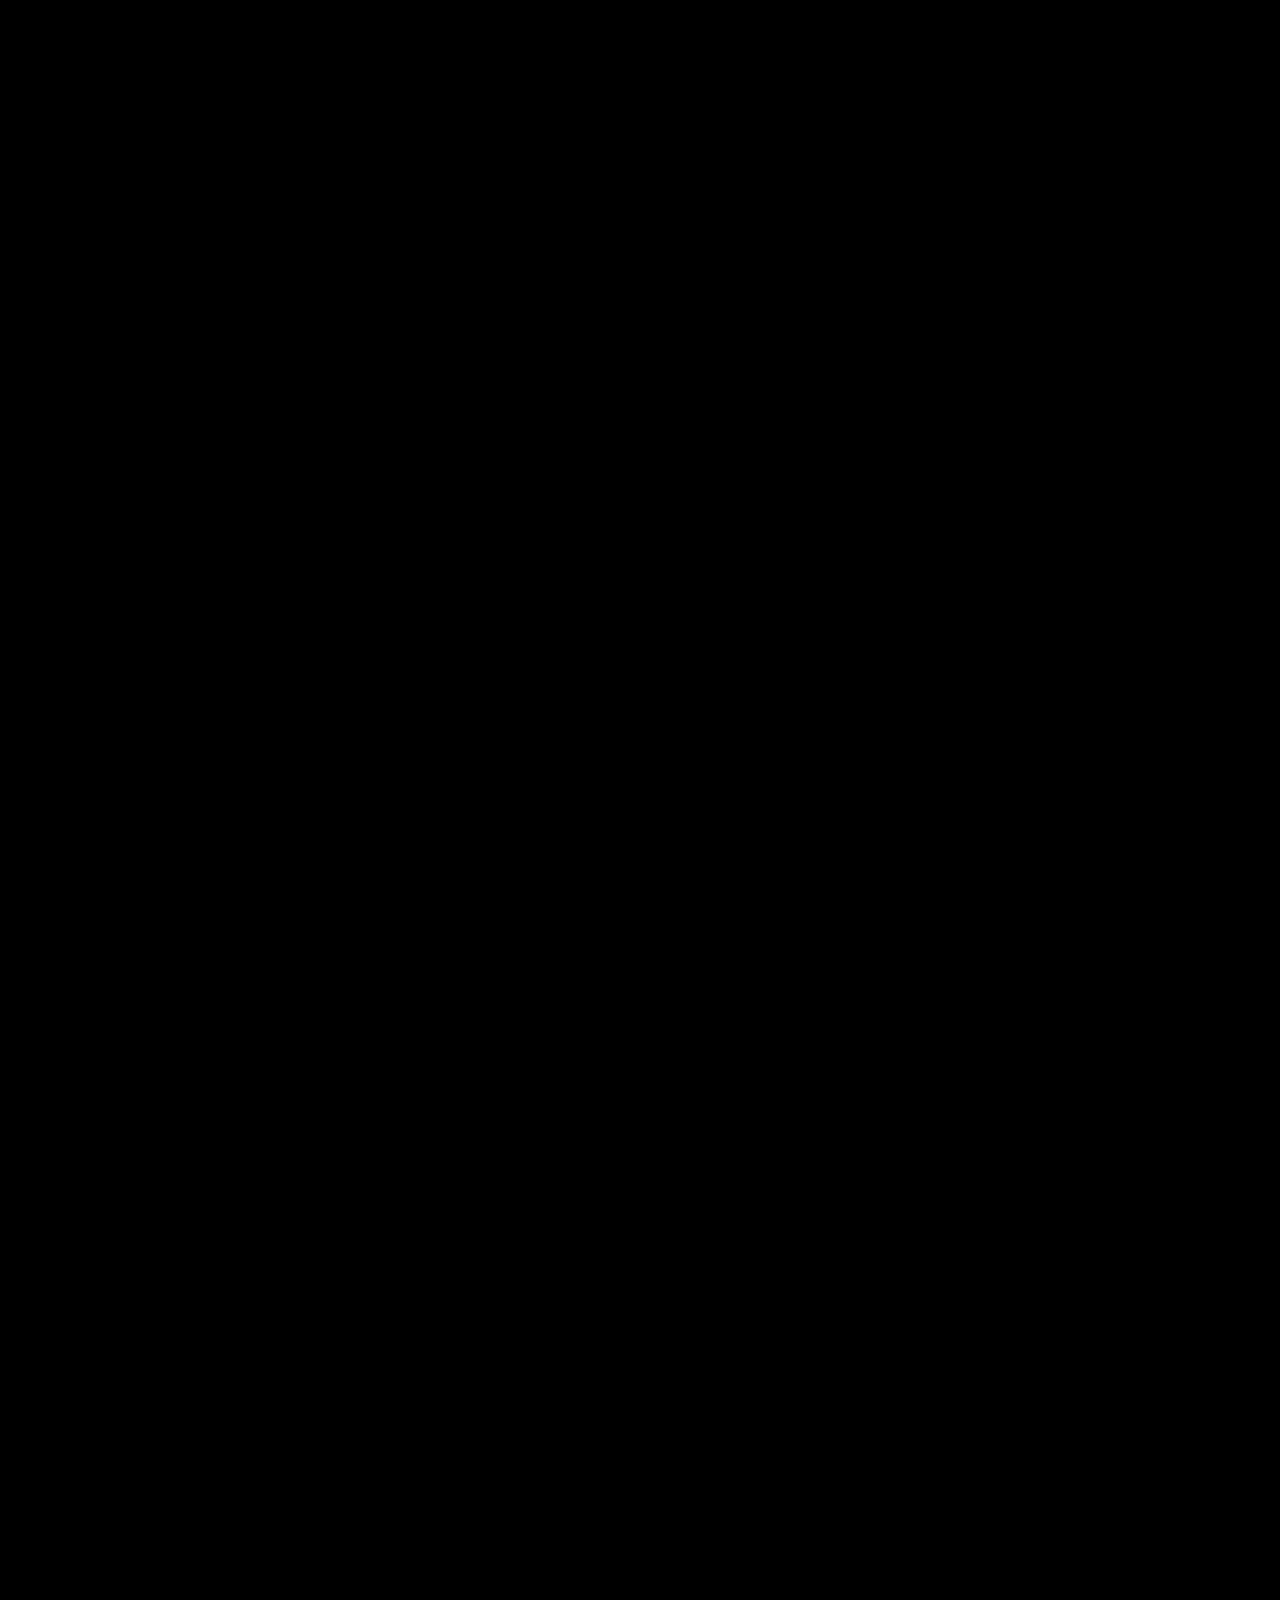
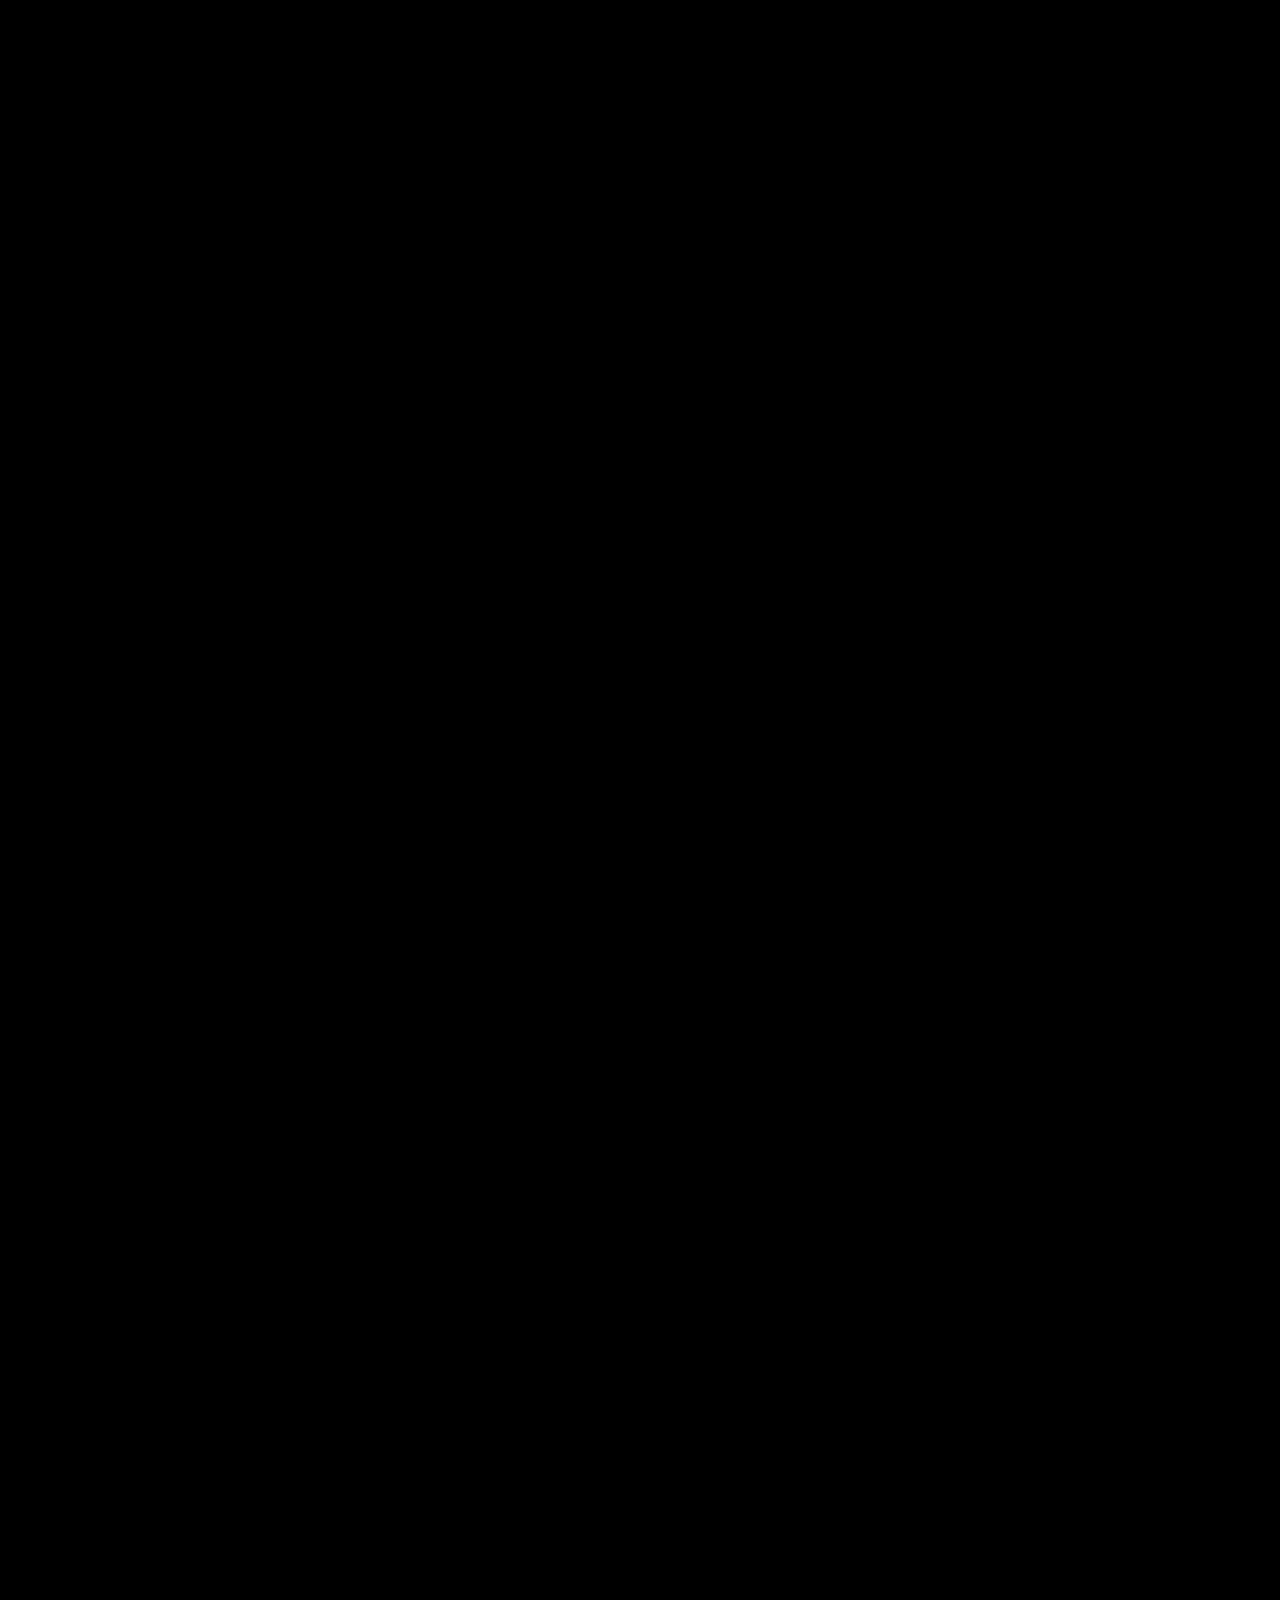
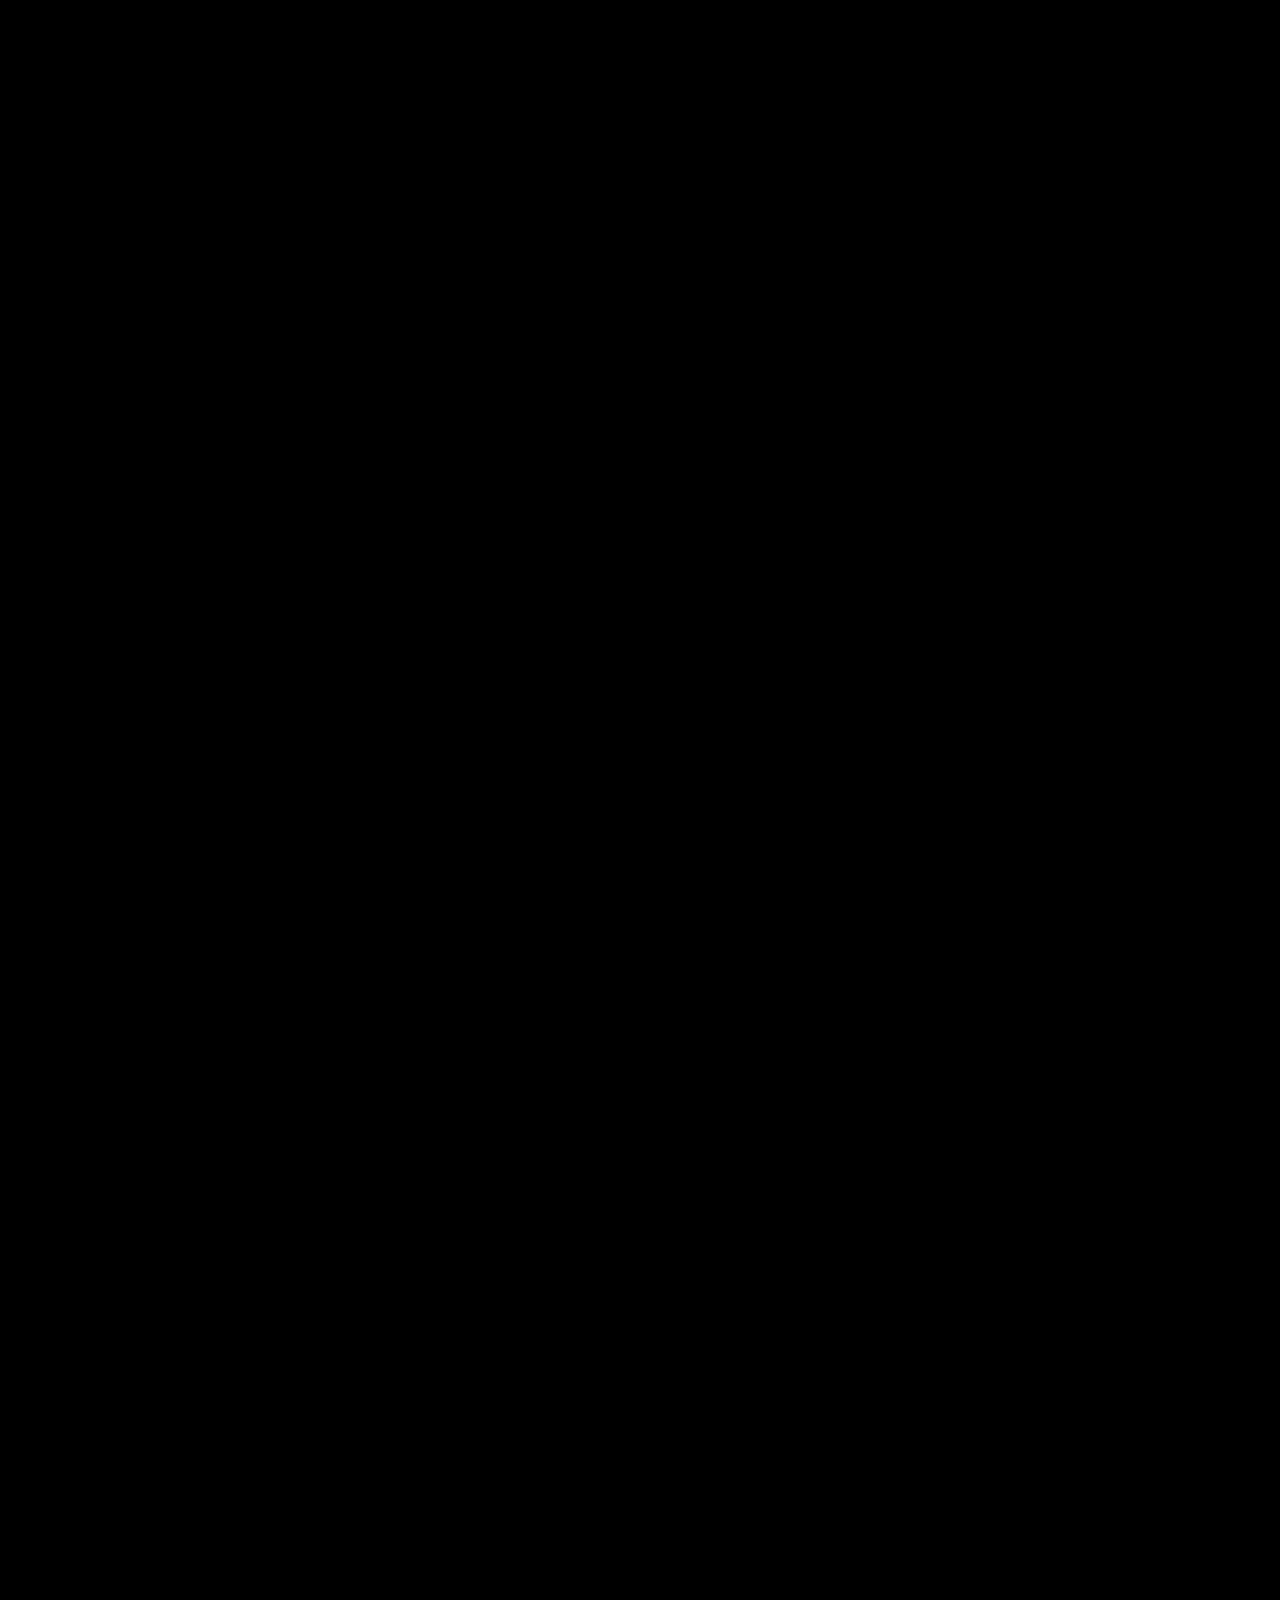
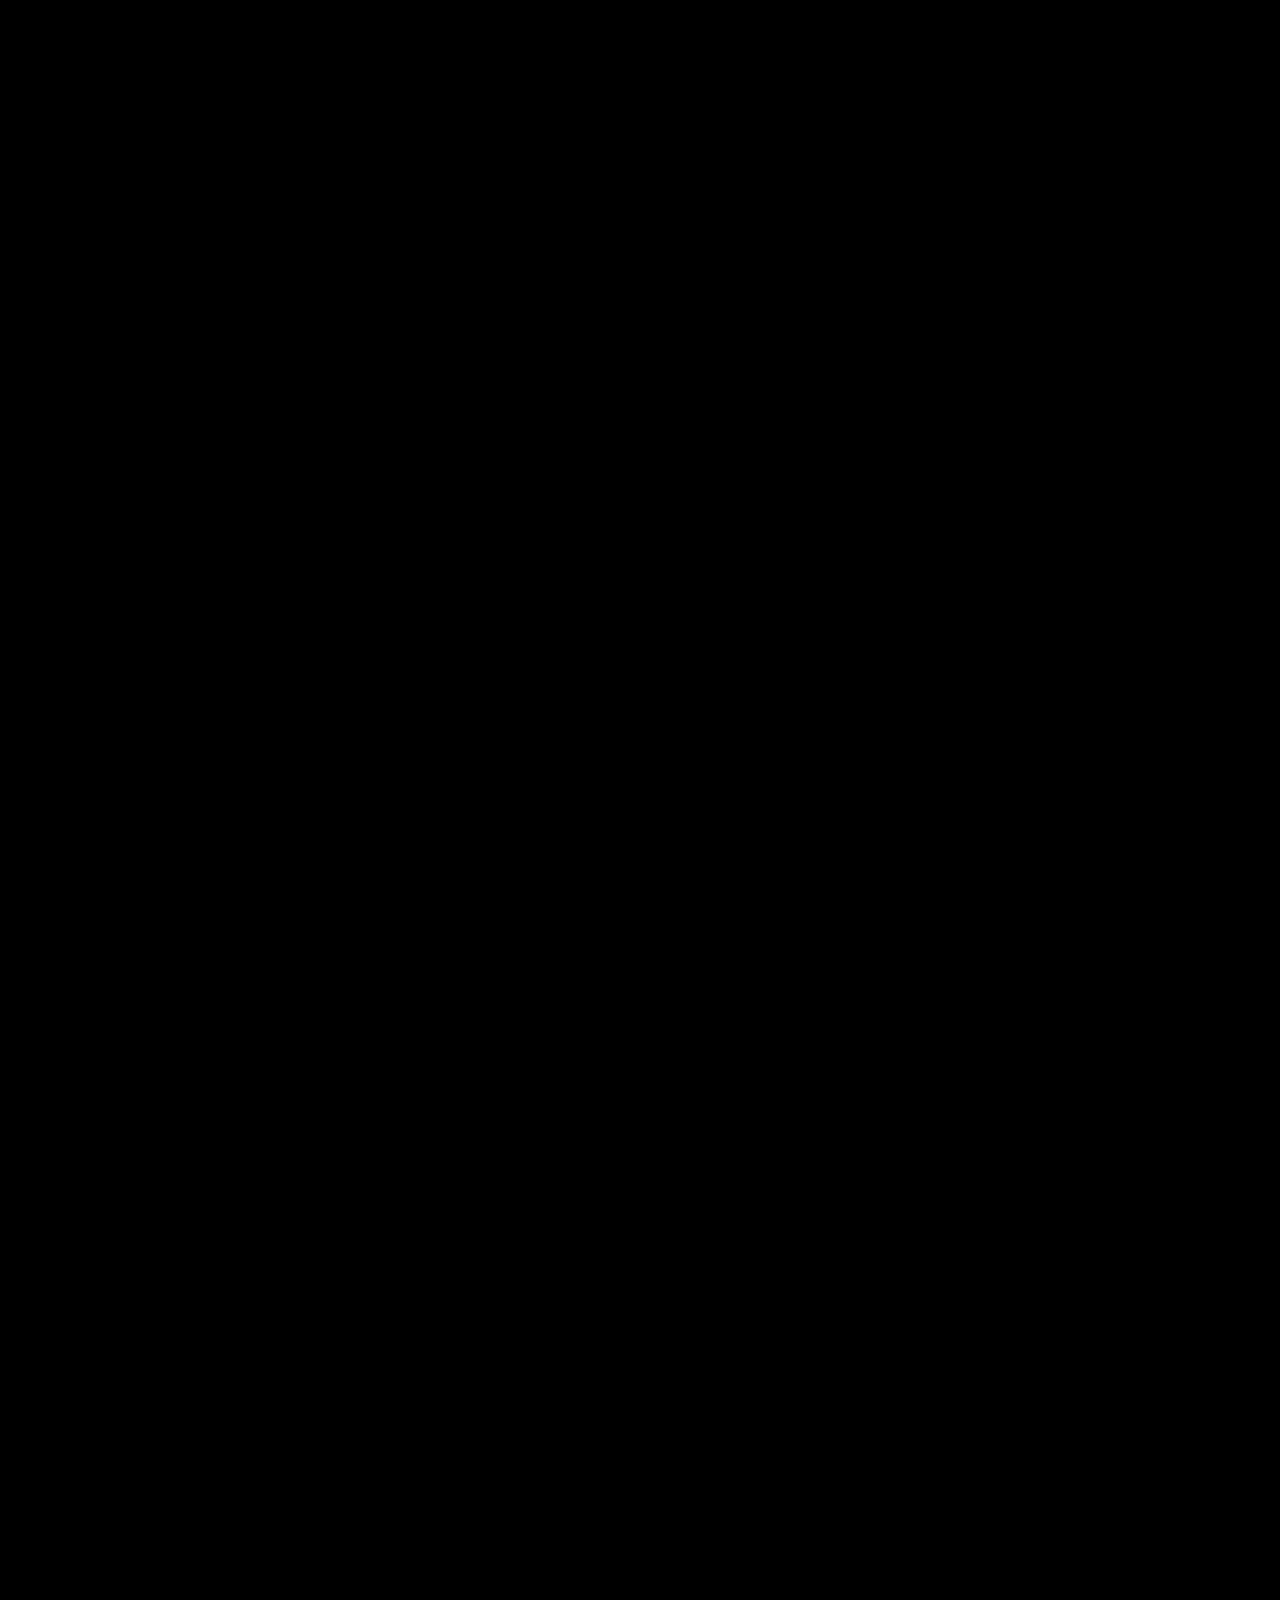
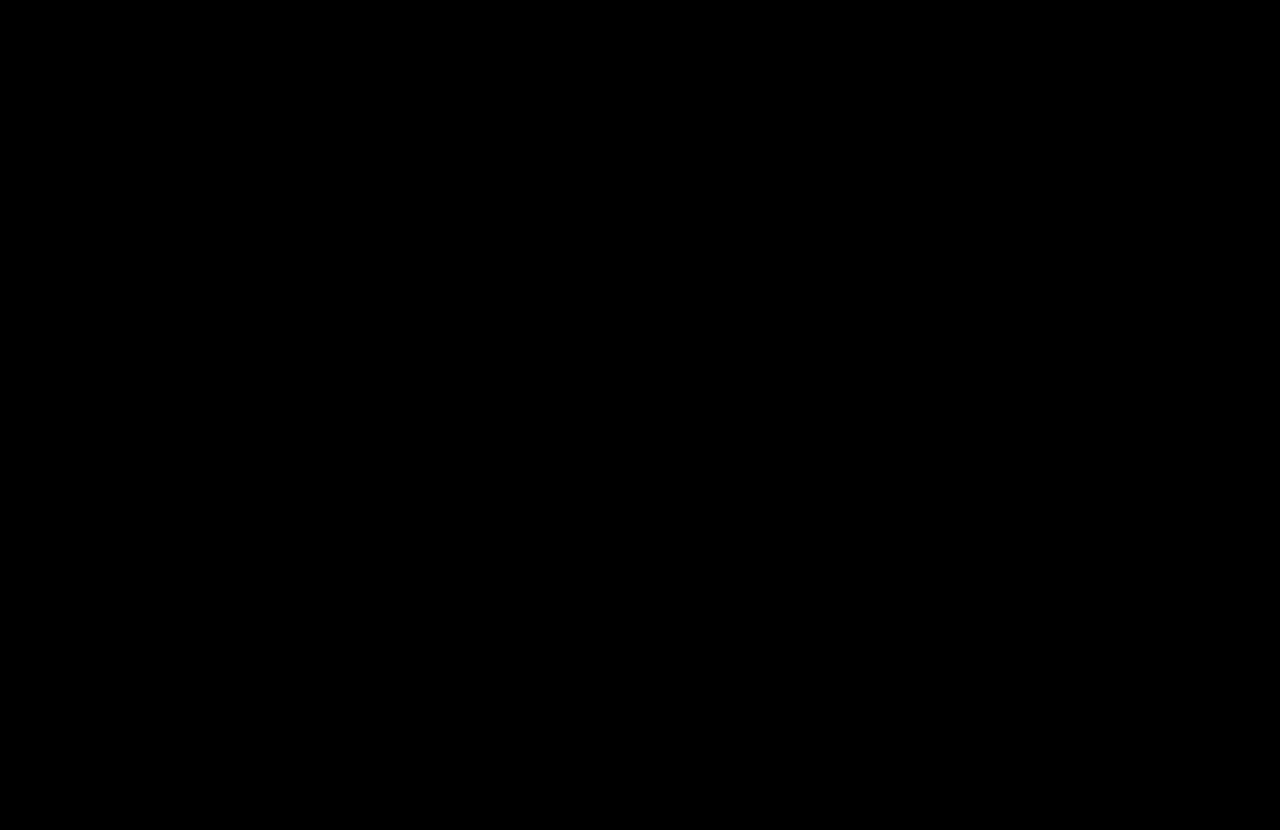
==== index-Arabic.html @ 540d3f27 "1.." ====
<!DOCTYPE html>
<html lang="ar" dir="rtl">
<head>
    <meta charset="UTF-8">
    <meta name="viewport" content="width=device-width, initial-scale=1.0">
    <meta name="description" content=" ">
    <meta name="keywords" content="  ">
    <title> Portfolio Ola..</title>
    <link rel="icon" href="./imgFolder/logo2.jpg">
    <link rel="stylesheet" href="https://cdnjs.cloudflare.com/ajax/libs/font-awesome/6.5.1/css/all.min.css" integrity="sha512-DTOQO9RWCH3ppGqcWaEA1BIZOC6xxalwEsw9c2QQeAIftl+Vegovlnee1c9QX4TctnWMn13TZye+giMm8e2LwA==" crossorigin="anonymous" referrerpolicy="no-referrer" />
    <link rel="stylesheet" href="style-Arabic.css">
</head>
<body data-mode="light">
    <!-- header section start  -->
    <header id="header">
        <div class="container">
        <nav id="fixed-nav">
            <div class="container">
                <div class="nav-bar">
                    <a href="#" class="logo"> <img src="./imgFolder/logo2.jpg" alt="logo image"> </a>
                    <ul id="sidemenu">
                        <li><a href="#">الرئسية</a></li>
                        <li><a href="#about">عني</a></li>
                        <li><a href="#services">الخدمات</a></li>
                        <li><a href="#portfolio">شغلي</a></li>
                        <li><a href="#pricing">السعر</a></li>
                        <li><a href="#review">الاراء</a></li>
                        <li><a href="#contact">تواصل</a></li>
                        <i class="fas fa-times" id="close-menu"></i>
                    </ul>
                    <div class="links">
                        <button id="toggle-mode">    <i class="fa-solid fa-sun"></i>   </button>
                        <a href="./index.html" class="en" id="toggle-mode">En</a>
                        <i class="fas fa-bars" id="menu-icon"></i>
                        </div>
                </div>
            </div>
        </nav>
            <div class="home-text" id="home">
                    <h3>مرحبا بكم أنا <span class="primary-span">علا</span><br></h3>
                    <div class="movt"> <span> وأنا </span><h3 data-text=" تايبست "> تايبست </h3></div>
                    <a href="#about" class="btn">اعلم المزيد</a>
            </div>
    </div>
    <a href="#">  <i class="fa-solid fa-arrow-up back-arrow"></i> </a>
    </header>
                <!-- Header section end  -->
                <!-- about section start  -->
            <main>
                <section id="about">
                    <div class="container">
                        <div class="sub-title">
                            <p >عني  </p> 
                        </div>
                        <div class="row">
                            <div class="about-text">
                                <p> اسمي علا، عمري 20 سنة، أستطيع الكتابة والتنسيق ببرنامج Word، وكذلك عمل العروض التقديمية ببرنامج PowerPoint، 
                                    وايضا يمكنني تفريغ الملفات الصوتيه والفيديوهات الي ملف نصي بدون أخطاء. وكذلك يمكنني ترجمة الوثائق من اللغة العربية الي الانجليزية والتركيه والعكس. من واقع خبرتي أستطيع إنهاء ملفك في أسرع وقت وبأعلى جودة.</p>
                                    <div class="tab-titles">
                                        <p class="tab-links active-link" onclick="opentab('skills')">المهارات</p>
                                        <p class="tab-links " onclick="opentab('language')">اللغات</p>
                                    </div>
                                    <div class="tab-contents active-tab" id="skills">
                                        <div class="skills">
                                            <h4>الـمهـارات الـتـقـنـيـة</h4>
                                            <hr class="hr1">
                                            <ul>
                                                <li>
                                                    <img src="./imgFolder/word-img.png" alt="word image">
                                                    <span>الوورد</span>
                                                </li>
                                                <li>
                                                    <img src="./imgFolder/powerpoint-img.png" alt="Powerpoint image">
                                                    <span>البوربينت</span>
                                                </li>
                                                <li>
                                                    <img src="./imgFolder/transcription-icon.jpg" alt="transcription image">
                                                    <span>التفريغ</span>
                                                </li>
                                                <li>
                                                    <img src="./imgFolder/about-img.jpg" alt="my photo">
                                                    <span>الترجمة</span>
                                                </li>
                                            </ul>
                                        </div>
                                        <div class="skills">
                                        <h4>الـمهـارات الـشـخـصـيـة</h4>
                                        <hr class="hr2">
                                        <ul>
                                            <li> <i class="far fa-solid fa-check check-icon" ></i><span> امتلاك مهارات تواصل عالية.</span></li>
                                            <li> <i class="far fa-solid fa-check check-icon" ></i><span> امتلاك الإبداع في العمل.</span></li>
                                            <li> <i class="far fa-solid fa-check check-icon" ></i><span> امتلاك مهارات تنظيمية وتنسيقية. </span></li>
                                            <li> <i class="far fa-solid fa-check check-icon" ></i><span> شغوفه بالتعلم والتدريب.</span></li>
                                            <li> <i class="far fa-solid fa-check check-icon" ></i><span> القدرة على إدارة الوقت.</span></li>
                                        </ul>
                                    </div>
                                    </div>
                                    <div class="tab-contents" id="language">
                                        <div class="language">
                                        <div class="language-bar">
                                            <div class="info">
                                                <p>العربية</p>
                                                <p>99%</p>
                                            </div>
                                            <div class="bar">
                                                <span class="arabic"></span>
                                            </div>
                                        </div>
                                        <div class="language-bar">
                                            <div class="info">
                                                <p>الانجليزية</p>
                                                <p>87%</p>
                                                
                                            </div>
                                            <div class="bar">
                                                <span class="english" ></span>
                                            </div>
                                        </div>
                                        <div class="language-bar">
                                            <div class="info">
                                                <p>التركية</p>
                                                <p>73%</p>
                                            </div>
                                            <div class="bar">
                                                <span class="to" ></span>
                                            </div>
                                        </div>
                                        </div>
                                    </div>
                            </div>
                            <div class="about-img">
                                <img src="./imgFolder/about-image.jpg" alt="my photo">
                            </div>
                        </div>
                        <a href="#contact" class="btn">تواصل معي الان</a>
                    </div>
                </section> 
                <!-- about section end  -->
                <!-- services section start  -->
                <section id="services">
                    <div class="container">
                        <div class="sub-title">
                            <p >الخدمات </p>
                        </div>
                        <div class="services-list">
                            <div>
                                <img src="./imgFolder/word-img.png" alt="services img" class="services-img">
                                <h2>الكتابة & التنسيق</h2>
                                <p>استطيع الكتابة علي الوورد وبكميات كبيرة وايضا عمل تنسيق بسيط  ومميز ليبدوا الملف بافضل شكل.</p>
                            </div>
                            <div>
                                <img src="./imgFolder/powerpoint-img.png" alt="services img" class="services-img">
                                <h2>العروض</h2>
                                <p>استطيع عمل عروض باوربينت وايضا عمل تنسيق بسيط  ومميز ليبدوا العرض مميز وفريد .</p>
                            </div>
                            <div>
                                <img src="./imgFolder/translation-img.png" alt="services img" class="services-img">
                                <h2>الترجمة<h2>
                                <p>استطيع ترجمة الؤثائق من اللغة العربية الي الانجليزية والتركيه والعكس وايضا عمل تنسيق بسيط  ومميز.</p>
                            </div>
                            <div>
                                <img src="./imgFolder/transcription-img.png" alt="services img" class="services-img">
                                <h2>التفريغ</h2>
                                <p>استطيع تفريغ الملفات الصوتية والفيديوهات الي ملف نصي متنسق بشكل بسيط  وجميل. </p>
                            </div>
                            <div>
                                <img src="./imgFolder/retouch-img.png" alt="services img" class="services-img">
                                <h2>تطوير</h2>
                                <p> يمكنني مساعدتك في تصميم شكل الملف ليكون افضل</p>
                            </div>
                            <div>
                                <img src="./imgFolder/Support-img.png" alt="services img" class="services-img">
                                <h2>الدعم</h2>
                                <p> الدعم متاج لو حضرتك عايز تغير اي حاجة في الملف بعد استلامه.</p>
                            </div>
                        </div>
                    </div>
                </section>
                <!-- services section end  -->
                <!-- portfolio section start  -->
                <section id="portfolio">
                    <div class="container">
                        <div class="sub-title">
                            <p >شغلي </p>
                        </div>
                        <div class="work-list">
                            <div class="work">
                                <img src="./imgFolder/work2-img.png" alt="Portfolio image">
                                <div class="layer">
                                    <h3>كتابة وتنسيق لمادة الفيزياء.</h3>
                                </div>
                            </div>
                            <div class="work">
                                <img src="./imgFolder/work3-img.png" alt="Portfolio image">
                                <div class="layer">
                                    <h3>كتابة وتنسيق لمادة الرياضيات.</h3>
                                </div>
                            </div>
                            <div class="work">
                                <img src="./imgFolder/work1-img.png" alt="Portfolio image">
                                <div class="layer">
                                    <h3>كتابة وتنسيق لمادة الانجليزي </h3>
                                </div>
                            </div>
                            <div class="work">
                                <img src="./imgFolder/work4-img.png" alt="Portfolio image">
                                <div class="layer">
                                    <h3>كتابة وتنسيق كتاب لقصص الاطفال.</h3>
                                </div>
                            </div>
                            <div class="work">
                                <img src="./imgFolder/work5-img.png" alt="Portfolio image">
                                <div class="layer">
                                    <h3>كتابة وتنسيق رواية للاطفال</h3>
                                </div>
                            </div>
                            <div class="work">
                                <img src="./imgFolder/work6-img.png" alt="Portfolio image">
                                <div class="layer">
                                    <h3>ترجمة وتنسيق رواية للاطفال</h3>
                                </div>
                            </div>
                        </div>
                    </div>
                </section>
                <!-- portfolio section end  -->
                <!-- Pricing section start  -->
                <section id="pricing">
                    <div class="container">
                        <div class="sub-title">
                            <p >السعر </p>
                        </div>
                        <div class="pricing-list">
                            <div class="price-box">
                                    <h3>الكتابة & التنسيق </h3>
                                    <span class="price">من 5 لـ 10 / جنيه</span>
                                    <a href="#contact" class="btn"> تواصل الان</a>
                            </div>
                            <div class="price-box">
                                <h3>العروض التقديمية </h3>
                                <span class="price">من 5 لـ 10 / جنيه</span>
                                    <a href="#contact" class="btn"> تواصل الان</a>
                            </div>
                            <div class="price-box">
                                    <h3>التفريغ</h3>
                                    <span class="price"> الساعة بـ 130 / جنيه</span>
                                    <a href="#contact" class="btn"> تواصل الان</a>
                            </div>
                            <div class="price-box">
                                    <h3>الترجمة</h3>
                                    <span class="price">السعر علي حسب اللغة</span>
                                    <a href="#contact" class="btn"> تواصل الان</a>
                            </div>
                        </div>
                    </div>
                </section>
                <!-- Pricing section end  -->
                <section id="review">
                    <div class="container">
                        <div class="sub-title">
                            <span>أراء </span> <p >العملاء </p>
                        </div>
                        <div class="box-container">
                            <div class="box">
                                <img src="./imgFolder/quote.png" alt="quote image" class="quote">
                                <p>الملف جميل والتنسيق منظم بجد تسلم ايدك.</p>
                                <h3> منه</h3>
                                <div class="stars">
                                    <i class="fas fa-star"> </i>
                                    <i class="fas fa-star"> </i>
                                    <i class="fas fa-star"> </i>
                                    <i class="fas fa-star"> </i>
                                    <i class="fas fa-star-half-alt star" > </i>
                                </div>
                            </div>
                            <div class="box">
                                <img src="./imgFolder/quote.png" alt="quote image" class="quote">
                                <p>الملف ممتاز شكرا علي مجهودك وتعبك ربنا يبارك فيكي.</p>
                                <h3> ايمان</h3>
                                <div class="stars">
                                    <i class="fas fa-star"> </i>
                                    <i class="fas fa-star"> </i>
                                    <i class="fas fa-star"> </i>
                                    <i class="fas fa-star"> </i>
                                    <i class="fas fa-star-half-alt star"> </i>
                                </div>
                            </div>
                            <div class="box">
                                <img src="./imgFolder/quote.png" alt="quote image" class="quote">
                                <p>الملف مفيش فيه اخطاء والتنسيق حلو والالوان منظمة شكرا لحضرتك.</p>
                                <h3> مريم</h3>
                                <div class="stars">
                                    <i class="fas fa-star"> </i>
                                    <i class="fas fa-star"> </i>
                                    <i class="fas fa-star"> </i>
                                    <i class="fas fa-star"> </i>
                                    <i class="fas fa-star-half-alt star"> </i>
                                </div>
                            </div>
                        </div>
                    </div>
                </section>
                <!-- REVIEW END........... -->
                <!-- contact section start  -->
                <section id="contact">
                    <div class="container">
                        <div class="sub-title">
                            <p >تواصل </p> <span> معي</span>
                        </div>
                        <h3>لا تتردد في مراسلتي علي :</h3>
                        <div class="row">
                            <div class="col">
                            <i class="fa-solid fa-phone-alt con-icon"></i> 
                                <a href="#"> 201006960262+</a>
                            </div>
                            <div class="col">
                                <i class="fa-solid fa-envelope con-icon"></i>
                                <a href="#"> Ola736492@gmail.com</a>
                            </div>
                        </div>
                        <h3 >تجدني علي وسائل التواصل الاجتماعي: </h3>
                        <div class="social-icons-contact">
                            <a href="https://m.facebook.com/profile.php/?id=100056849457284" target="_blank"><i class="fa-brands fa-facebook" id="icons-contact"></i></a>
                            <a href="https://wa.me/+201006960262" target="_blank"><i class="fa-brands fa-whatsapp"  id="icons-contact"></i></a>
                            <a href="https://webogram.org/a/#2057934182" target="_blank"><i class="fa-brands fa-telegram"  id="icons-contact"></i></a>
                            <a href="#https://www.facebook.com/messages/t/100056849457284" target="_blank"><i class="fa-brands fa-facebook-messenger messenger" id="icons-contact"></i></a>
                        </div>
                    </div>
                </section>
                <!-- contact section end  -->
            </main>
                <footer>
                    <p class="copy-right"> Made by <a href="#">Ola</a> | Copyright &copy; Reserved</p>
                </footer>
    <script src="script.js"></script>
</body>
</html>
---- style-Arabic.css ----
:root{
    --first-color: #000000;
    --second-color: #ff5e00;
    --third-color: #fff;
}
body{
    background-color: var(--first-color);
    color: var(--third-color);
    transition: all .4s ease;
    opacity: 0;
    animation: slideZero 2s ease forwards;
}
@keyframes slideZero {
    0%{
        opacity: 0;
    }
    100%{
        opacity: 1;
    }
}
*{
    margin: 0;
    padding: 0;
    font-family: 'Times New Roman', serif;
    box-sizing: border-box;
    text-decoration: none;
    list-style: none;
}
::selection{
    background: var(--second-color);
    color: var(--third-color);
}
::-webkit-scrollbar{
    height: 0;
    width: .5rem;
}
::-webkit-scrollbar-track{
    background: var(--background-color);
}
::-webkit-scrollbar-thumb{
    background: var(--second-color);
    border-radius: 5rem;
}
.primary-span{
    color: var(--second-color);
    font-size: 2.4rem;
}
#header {
    background-image: url(./imgFolder/about-image.jpg);
    background-position: center;
    background-repeat: no-repeat;
    background-size: cover;
    background-attachment: fixed;
    position: relative;
    width: 100%;
    height: 100vh;
}
#header::after{
    content: '';
    position: absolute;
    top: 0;
    left: 0;
    width: 100%;
    height: 100vh;
    background-color: hsla(0, 0%, 0%, 0.4);
    z-index: .5;
}
#header *{
    z-index: 2;
}
.container{
    padding: 0 18rem;
}
section{
    padding: 7rem 0;
}
nav{
    background: transparent;
    width: 100%;
    padding: 10px 0;
    position: fixed;
    top: 0;
    left: 0;
    z-index: 9999;
    transition: all ease .3s;
}
.FixedHeader{
    background: var(--third-color);
    box-shadow: 0 0 10px 3px var(--second-color);
    opacity: .6;
}
.nav-bar{
    display: flex;
    align-items: center;
    justify-content: space-between;
    flex-wrap: wrap;
}
nav .logo img{
    width: 90px;
    height: 60px;
    border-top-left-radius: 38px;
    border-top-right-radius: 38px;
    border-bottom-right-radius: 10px;
    border-bottom-left-radius: 10px;
    padding-top: 5px;
}
nav ul{
    display:flex;
    align-items: center;
    justify-content: space-between;
    padding: 17px 0;
}
nav ul li a{
    font-size: 21px;
    font-weight: 600;
    color: var(--first-color);
    margin-left: 30px;
    position: relative;
    transition: .5s;
    opacity: 0;
    animation: slideZero 1s ease forwards;
}
@keyframes slideZero {
    0%{
        opacity: 0;
    }
    100%{
        opacity: 1;
    }
}
nav ul li a:hover{
    color: var(--second-color);
}
nav ul li a::after{
    content: '';
    width: 0;
    height: 3px;
    background: var(--second-color);
    border-radius: 7px;
    position: absolute;
    right: 0;
    bottom: -3px;
    transition: .4s;
}
nav ul li a:hover::after{
    width: 100%;
}
nav ul li a.active{
    color: var(--second-color);
}

nav #menu-icon,
nav #close-menu{
    display: none;
}
nav .links{
    display: flex;
    gap: 15px;
}
nav #toggle-mode{
    font-size: 1.2rem;
    color:var(--first-color);
    background-color: transparent;
    border: none;
    border: 2.5px solid var(--second-color);
    border-radius: 7px;
    padding: .5rem ;
    margin: 7px 0;
    display: flex;
    cursor: pointer;
    position: relative;
    transition: all .3s ease;
}
nav #toggle-mode:hover{
    color: var(--first-color);
    background-color: var(--third-color);
    border-color: var(--first-color);
}

#header .container .home-text {
    display: flex;
    flex-direction: column;
    align-items: center;
    text-align: center; 
    position: absolute;
    top: 50%;
    left: 50%;
    transform: translate(-50%, -50%);
    z-index: 1;
}
#header .container .home-text h3{
    font-size: 2.1rem;
    margin:0 0 .5rem;
    opacity: 0;
    animation: slideLeft 1s ease forwards;
}
@keyframes slideLeft {
    0%{
        transform: translateX(-200px);
        opacity: 0;
    }
    100%{
        transform: translateX(0px);
        opacity: 1;
    }
}#header .container .home-text .movt{
    display: flex;
    align-items: center;
}
#header .container .home-text .movt span{
    font-size: 24px;
    margin-left: .5rem;
}

#header .container .home-text .movt h3{
    font-size: 2.2rem;
    font-weight: 700;
    position: relative;
    color: transparent;
    text-transform: uppercase;
}
#header .container .home-text .movt h3::before{
    content: attr(data-text);
    position: absolute;
    top: 0;
    right: 0;
    width: 0%;
    height: 100%;
    color: var(--second-color);
    border-left: 4px solid var(--second-color);
    overflow: hidden;
    animation: animate 4s linear infinite;
}
@keyframes animate {
    0%,10%,100%{
        width: 0;
    }
    
    70%,90%{
        width: 100%;
    }
}
.btn{
    display: inline-flex;
    align-items: center;
    justify-content: center;
    color: var(--third-color);
    background: var(--second-color);
    border: 2px solid var(--second-color);
    border-radius: 10px;
    box-shadow:0 0 .9rem var(--second-color) ;
    font-size: 1.3rem;
    font-weight: 600;
    padding: .8rem 2.5rem;
    margin-top: 1rem;
    transition: .5s;
    position: relative;
    overflow: hidden;
    z-index: 1;
}
.btn:hover{
    color: var(--second-color);
    font-size: 1.35rem;
}
.btn::before{
    content: '';
    position: absolute;
    width: 0;
    height: 100%;
    background: var(--first-color);
    left: 0;
    top: 0;
    transition: .5s;
    z-index: -1;
}
.btn:hover::before{
    width: 100%;
}
.back-arrow{
    font-size: 1.1rem;
    color: var(--first-color);
    background-color: var(--second-color);
    border: none;
    border-radius: 50%;
    padding: 1rem 1.1rem;
    cursor: pointer;
    position: fixed;
    bottom: 2%;
    right: 1.1%;
    transition: all ease .4s;
}
.back-arrow:hover{
    transform: translateY(-9px);
}
/* home section end */
/* about section start */
#about{
    color: #ababab;
    height: auto;
    width: 100%;
}
#about .row{
    display: flex;
    align-items: start;
    justify-content: space-between;
}
.sub-title{
    font-size: 60px;
    font-weight: 600;
    color: var(--third-color);
    text-align: center;
    margin-bottom: 10rem;
    width: auto;
}
.sub-title p{
    position: relative;
    display: inline-block;

}
.sub-title p::after{
    content: '';
    position: absolute;
    bottom: -3px;
    left: 0;
    width: 100%;
    height: 4px;
    background-color: var(--second-color);
    border-radius: 10px;
}
.sub-title span{
    color: var(--second-color);
}
#about .row .about-text{
    flex-basis: 55%;
}
#about .row .about-text p{
    font-size: 18px;
    line-height: 1.9;
    font-family: sans-serif;
    color: var(--third-color);
    margin-top: .3rem;
}
#about .row .about-text .tab-titles{
    display: flex;
    margin: 20px 0 40px;
}
#about .row .about-text .tab-titles .tab-links{
    margin-left: 50px;
    font-size: 19px;
    font-weight: 500;
    font-family: 'Times New Roman';
    cursor: pointer;
    position: relative;
}
#about .row .about-text .tab-titles .tab-links::after{
    content: '';
    position: absolute;
    right: 0;
    bottom: -8px;
    width: 0;
    height: 3px;
    background: var(--second-color);
    transition: .5s;
}
#about .row .about-text .tab-links.active-link::after{
    width: 50%;
}
#about .tab-contents.active-tab h4{
    font-size: 23px;
    color:var(--third-color) ;;
    text-transform: uppercase;
    margin-bottom: 3px;
}
#about .tab-contents.active-tab .hr1{
    width:8.9rem ;
    border-radius: 50%;
}
#about .tab-contents.active-tab .hr2{
    width:10.7rem ;
    border-radius: 50%;
}
#about .tab-contents ul li{
    margin-top: 1rem;
    color: var(--third-color);
    display: flex;
    align-items: center;
}
#about .tab-contents ul li span{
    color: var(--second-color);
    font-size: 17px;
    font-weight: 600;
}
#about .tab-contents{
    display: none;
}
#about .tab-contents.active-tab{
    display: flex;
    justify-content: space-between;
}
#about .tab-contents.active-tab ul li img{
    width: 37px;
    height: 35px;
    border-radius: 50%;
    margin-left: 10px;
}
#about .tab-contents.active-tab ul li .check-icon{
    font-size: 1.3rem;
    color: var(--third-color);
    margin-left: 10px;
}

.language{
    flex-direction: column;
    min-width: 90%;
}
.language-bar{
    margin-bottom: 2.3rem;
}
.language-bar .info{
    display: flex;
    align-items: center;
    justify-content: space-between;
    padding:0 10px ;
}
.language-bar .info p{
    font-size:17px ;;
    font-weight: 500;
}
.language-bar .bar{
    width: 100%;
    height: 7px;
    background: #180715;
    border-radius: 25px;
    margin-top: 10px;
    position: relative;
}
.language-bar .bar span{
    width: 50%;
    height: 100%;
    position: absolute;
    right: 0;
    background:var(--second-color);
    border-radius: 25px;
    box-shadow: 0 0 .5rem var(--second-color);
}
.language-bar  .bar .arabic{
    width: 99%;
    animation: arabic .5s;
}
.language-bar  .bar .english{
    width: 87%;
    animation: english .6s;
}
.language-bar  .bar .to{
    width: 73%;
    animation: to .7s;
}
#about .tab-contents#education ul li span{
    margin: 0;
    font-weight: 600;
}
@keyframes arabic{
    0%{
        width: 0%;
    }
    100%{
        width: 99%;
    }
}
@keyframes english{
    0%{
        width: 0%;
    }
    100%{
        width: 87%;
    }
}
@keyframes to{
    0%{
        width: 0%;
    }
    100%{
        width: 73%;
    }
}
#about .row .about-img {
    flex-basis: 37%;
}
#about .row .about-img img{
    width: 100%;
    border-radius: 15px;
}
#about .btn{
    margin: 2rem auto 1rem;
    padding: 0;
    width: 230px;
    height: 60px;
}
/* about section end */
/* services section start */

#services .services-list{
    display: grid;
    grid-template-columns: repeat(3, 1fr);
    grid-gap: 40px;
    margin-top: 50px;
}
#services .services-list div{
    font-size: 13px;
    font-weight: 300;
    text-align: center;
    padding: 40px;
    color: #000;
    background:#fff2e5;
    border-radius: 10px;
    border: 1px solid var(--second-color);
    box-shadow: 0 0 0.5rem var(--second-color);
    transition: background .5s, transform .5s;
}
#services .services-list div:hover{
    background: var(--second-color);
    transform: translateY(-10px);
}
#services .services-list div .services-img{
    width: 90px;
    border-radius: 15px;
    margin-bottom: 30px;
}
#services .services-list div h2{
    font-size: 30px;
    font-weight: 500;
    margin-bottom: 15px;
}
#services .services-list div p{
    font-size: 15px;
    font-weight: 300;
    font-family: sans-serif;
    margin-bottom: 20px;
}
/* services section end */
/* portfolio section start */

#portfolio .work-list{
    display: grid;
    grid-template-columns: repeat(3, 1fr);
    grid-gap: 40px;
    margin: 50px 0;
}
#portfolio .work-list .work{
    border-radius: 10px;
    position: relative;
    overflow: hidden;
}
#portfolio .work-list .work img{
    width: 100%;
    height: auto;
    border-radius: 10px;
    display: block;
    transition:.5s ;
}
#portfolio .work-list .work:hover img{
    transform: scale(1.2);
}
#portfolio .work-list .work .layer{
    width: 100%;
    height: 0;
    background: linear-gradient(rgba(0,0,0,0.8) ,#be4600);
    border-radius: 10px;
    position: absolute;
    left: 0;
    bottom: 0;
    overflow: hidden;
    display: flex;
    flex-direction: column;
    align-items: center;
    justify-content: center;
    text-align: center;
    padding: 0 40px;
    transition: height 0.5s;
}
#portfolio .work-list .work:hover .layer{
    height: 100%;
}
#portfolio .work-list .work .layer h3{
    font-size: 26px;
    font-weight: 500;
    padding: 0 .5rem  ;
    text-transform: uppercase;
    color: #ccc;
}
/* portfolio section end */
/* Pricing section start */
#pricing .container .pricing-list{
    display: grid;
    grid-template-columns: repeat(4, 1fr);
    gap: 30PX;
    text-align: center;
}
#pricing .container .pricing-list .price-box{
    padding: 4rem 2rem;
    border: 2.4px solid var(--third-color);
    border-radius: 15px;
    transition: all ease .4s;
}
#pricing .container .pricing-list .price-box:hover{
    border-color: var(--second-color);
    transform: translateY(-10px);
}
#pricing .container .pricing-list .price-box h3{
    font-size: 27px;
    font-weight: 600;
    margin-bottom: 1.5rem;
    text-transform: uppercase;
}
#pricing .container .pricing-list .price-box .price{
    color: var(--third-color);
    font-size: 25px;
    font-weight: 600;
    display: block;
}

#pricing .container .pricing-list .price-box .btn{
    height: 50px;
    margin-top: 2.3rem;
}
/* Pricing section end */
/* REVIEW START ................ */
#review .box-container{
    display: grid;
    grid-template-columns: repeat(3, 1fr);
    gap: 30px;
}
#review .box-container .box{
    text-align: center;
    padding: 0 2rem;
}
#review .box-container .box .quote{
    width: 80px;
}
#review .box-container .box p{
    font-size: 21px;
    font-weight: 600;
    line-height: 1.8;
    color: var(--third-color);
    padding: .3rem 0 .5rem 0;
}
#review .box-container .box h3{
    font-size: 27px;
    color: var(--third-color);
    padding: 1rem 0;
}
#review .box-container .box .stars{
    font-size: 1.5rem;
    padding: .5rem;
    color:var(--second-color);
}
#review .box-container .box .stars .star{
    color: #ccc;
}
/* REVIEW END ................ */

/* contact section start */
#contact {
    margin: 7rem 0 ;
    text-align: center;
}
#contact h3{
    font-size: 27px;
    font-weight: 600;
    color: var(--third-color);
    margin-bottom: 40px;
}
#contact .row {
    display: flex;
    align-items: center;
    justify-content: space-between;
    text-align: center;
    width: 650px;
    margin: 35px auto;
}
#contact .row .col{
    width: 290px;
    height: 190px;
    padding: 10px;
    border-radius: 10px;
    box-shadow: 0 1px 10px 1px var(--third-color);
    display: flex;
    flex-direction: column;
    align-items: center;
    justify-content: center;
    transition: all ease .4s;
}
#contact .row .col:hover{
    transform: scale(1.1);
    box-shadow: 0 1px 10px 1px var(--second-color);
}
#contact .row .col .con-icon{
    color: var(--second-color);
    font-size: 33px;
    margin-bottom: 1.7rem;
}
#contact .row .col a{
    font-size: 22px;
    color: var(--third-color);
    transition: all ease .3s;
}
#contact .row .col a:hover{
    color: var(--second-color);
}
#contact .social-icons-contact{
    width: 270px;
    margin: 0 auto;
    display: flex;
    align-items: center;
    justify-content: space-between;
    margin-top: 1rem;
}
#contact .social-icons-contact #icons-contact{
    font-size: 28px;
    color: var(--third-color);
    transition: all ease .4s;
}
#contact .social-icons-contact #icons-contact:hover{
    color: var(--second-color);
    transform: translateY(-9px);
} 

/* contact section end */
/* footer start   */
footer .copy-right{
    width: 100%;
    text-align: center;
    font-size: 22px;
    font-weight: 600;
    letter-spacing: 1px;
    padding: 20px 0;
    margin-top: 20px;
    background: #1b1a1a7c ;
    color: var(--third-color);
}
footer .copy-right a{
    font-size: 23;
    color: var(--second-color);
}
/* footer end   */

@media only screen and (max-width:1500px){
    .container{
        padding: 0 8rem;
    }
}
@media only screen and (max-width:1140px){
    .container{
        padding: 0 4rem;
    }

}
@media only screen and (max-width:992px){
    .container{
        padding: 0 3rem;
    }
    section{
        padding: 5rem 0;
    }
    nav .logo img{
        width: 77px;
        height: 53px;
    }
    nav{
        padding: 7px 0;
    }
    .languages{
        right: 73%;
    }    
    #sidemenu{
        background: rgba(0, 0, 0, 0.842);
        backdrop-filter: blur(200px);
        -webkit-backdrop-filter: blur(20px);
        color: var(--third-color);
        position: absolute;
        top: 0%;
        right: 0%;
        width: 100%;
        text-align: center;
        padding: 50px 0;
        display: block;
        z-index: 3;
        clip-path: polygon(0 0, 100% 0, 100% 0, 0 0);
        transition: all ease .3s ;
    }
    #sidemenu.active{
        clip-path: polygon(0 0, 100% 0, 100% 100%, 0 100%);
    }
    #sidemenu li{
        padding-top: 17px ;
    }
    #sidemenu li a{
        margin: 0;
        color: var(--third-color);
    }
    #sidemenu li a:hover{
        color: var(--second-color);
    }
    #sidemenu li a::after{
        display:none;
    }
    nav .container .nav-bar #menu-icon,
    nav .container .nav-bar #close-menu{
    display: block;
    }
    nav #toggle-mode,
    nav .container .nav-bar #menu-icon{
        font-size: 1.1rem;
        padding: .5rem ;
    }
    nav .container .nav-bar #menu-icon{
        color:var(--first-color);
        background-color: transparent;
        border: none;
        border: 2px solid var(--second-color);
        border-radius: 7px;
        margin: 7px 0;
        display: flex;
        cursor: pointer;
        position: relative;
        transition: all .3s ease;
    }
    nav .container .nav-bar #close-menu{
        font-size: 25px;
        color: var(--second-color);
        position: absolute;
        top: 25px;
        left: 56px;
        cursor: pointer;
    } 
    #header .container .home-text h3 {
        font-size: 1.7rem;
    }
    .primary-span{
        font-size: 1.8rem;
    }
    #header .container .home-text .movt h3 {
        font-size: 1.9rem;
    }
    .btn {
        font-size: 1.1rem;
        padding: .8rem 2.3rem;
    }
    #services .services-list,
    #portfolio .work-list,
    #pricing .container .pricing-list,
    #review .box-container {
        grid-template-columns: repeat(2, 1fr);
        grid-gap: 20px;
    }
    .sub-title{
        font-size: 50px;
        margin-bottom: 6rem;
    }
    #about .row .about-img {
        display: none;
    }
    #about .row .about-text {
        flex-basis: 100%;
    }
    .language {
        min-width: 100%;
    }
    #about .btn {
        width: 180px;
    }
    #pricing .container .pricing-list .price-box h3 {
        font-size: 25px;
    }
    #pricing .container .pricing-list .price-box .price {
        font-size: 22px;
    }
    #review .box-container .box p {
        font-size: 17px;
        padding: .3rem 0 1rem 0;
    }
    #review .box-container .box h3 {
        font-size: 25px;
        color: var(--third-color);
        padding: 1rem 0;
    }
    #review .box-container .box .stars {
        font-size: 1.2rem;
    }
    #contact h3{
        font-size: 24px;
    }
    #contact .row {
        width: 470px;
    }
    #contact .row .col{
        width: 220px;
        height: 190px;
    }
    #contact .row .col .con-icon {
        font-size: 29px;
    }
    #contact .row .col a {
        font-size: 19px;
    }
    #contact .social-icons-contact {
        width: 200px;
    }
    footer .copy-right{
        font-size: 20px;
    }
    footer .copy-right a{
        font-size: 21px;
    }
}
@media only screen and (max-width:550px){
    .container{
        padding: 0 1rem;
    }
    section{
        padding: 3rem 0;
    }
    nav .logo img{
        width: 65px;
        height: 43px;
    }
    nav #toggle-mode,
    nav .container .nav-bar #menu-icon{
        font-size: .9rem;
        padding: .3rem ;
    }
    nav #toggle-mode.en{
        font-size: 16px;
    }
    nav .container .nav-bar #close-menu {
        font-size: 20px;
        top: 22px;
        left: 23px;
    }
    #sidemenu li a {
        font-size: 18px;
    }
    #header .container .home-text h3 {
        font-size: 1.4rem;
    }
    #header .container .home-text .movt h3 {
        font-size: 1.4rem;
    }
    .btn {
        font-size: 1.1rem;
        padding: .7rem 1.7rem;
    }
    .back-arrow {
        font-size: .8rem;
        padding: .8rem .9rem;
    }
    .languages{
        right: 55%;
    } 
    #services .services-list,
    #portfolio .work-list,
    #pricing .container .pricing-list,
    #review .box-container {
        grid-template-columns: repeat(1, 1fr);
    } 
    #about .row,
    #about .btn{
        margin-right: 7px;
    }  
    .sub-title {
        font-size: 27px;
    }
    #about .tab-contents.active-tab{
        display: block;
        justify-content: center;
    }
    #about .row .about-text .tab-titles {
        margin: 20px 0 0;
    }
    #about .row .about-text .tab-titles .tab-links {
        margin-left: 30px;
        font-size: 16px;
    }
    #about .row .about-text p {
        font-size: 15px;
    }
    #about .tab-contents.active-tab h4 {
        margin-top: 2rem;
        font-size: 17px;
    }
    #about .tab-contents.active-tab .hr1{
        width:7rem ;
    }
    #about .tab-contents.active-tab .hr2 {
        width: 8rem;
    }
    #about .tab-contents ul li span {
        font-size: 15px;
    }
    #about .btn {
        width: 130px;
        height: 40px;
    }
    #services .services-list div {
        padding: 20px;
    }
    #services .services-list div .services-img {
        width: 65px;
        margin-bottom: 20px;
    }
    #services .services-list div h2 {
        font-size: 20px;
    }
    #services .services-list div p {
        font-size: 14px;
    }
    #portfolio .work-list .work .layer h3{
        font-size: 20px;
    }
    .container .pricing-list .price-box {
        padding: .5rem;
    }
    #pricing .container .pricing-list .price-box h3 {
        font-size: 19px;
    }
    #pricing .container .pricing-list .price-box .price {
        font-size: 16px;
    }
    #pricing .container .pricing-list .price-box .btn{
        height: 40px;
        font-size: 16px;
        margin-top:1.7rem;
    }
    #contact .social-icons-contact #icons-contact{
        font-size: 23px;
    }
    #contact h3{
        font-size: 19px;
        letter-spacing: .5px;
        margin-bottom: 15px;
    }
    #contact .row {
        display: block;
        justify-content: center;
        width: 100%;
        margin: 35px auto;
    }
    #contact .row .col{
        width: 100%;
        margin-bottom: 2rem;
    }
    #contact .row .col:hover{
        transform: scale(1);
        box-shadow: 0 1px 10px 1px var(--second-color);
    }
    #contact .social-icons-contact {
        width: 150px;
    }
    footer .copy-right{
        font-size: 14px;
        letter-spacing: .5px;
        margin: 0;
    }
    footer .copy-right a{
        font-size: 16px;
    }
    }
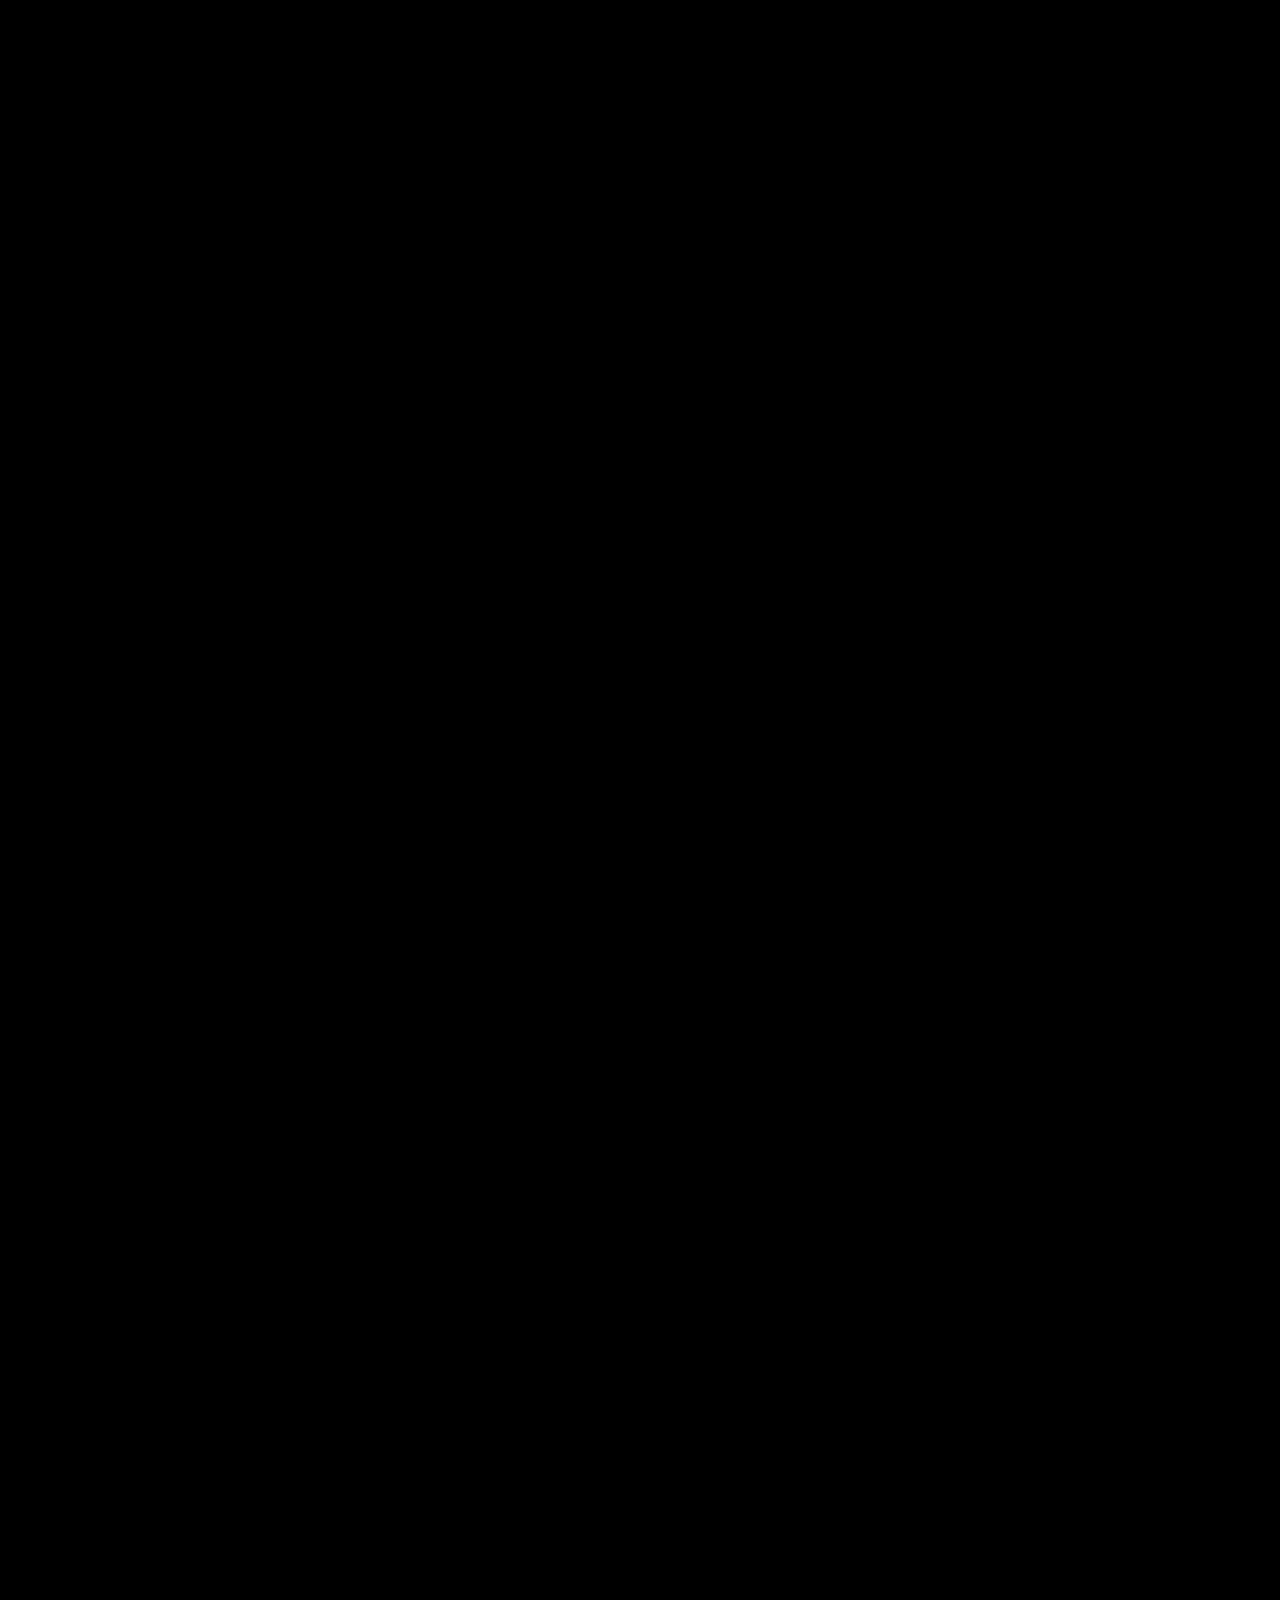
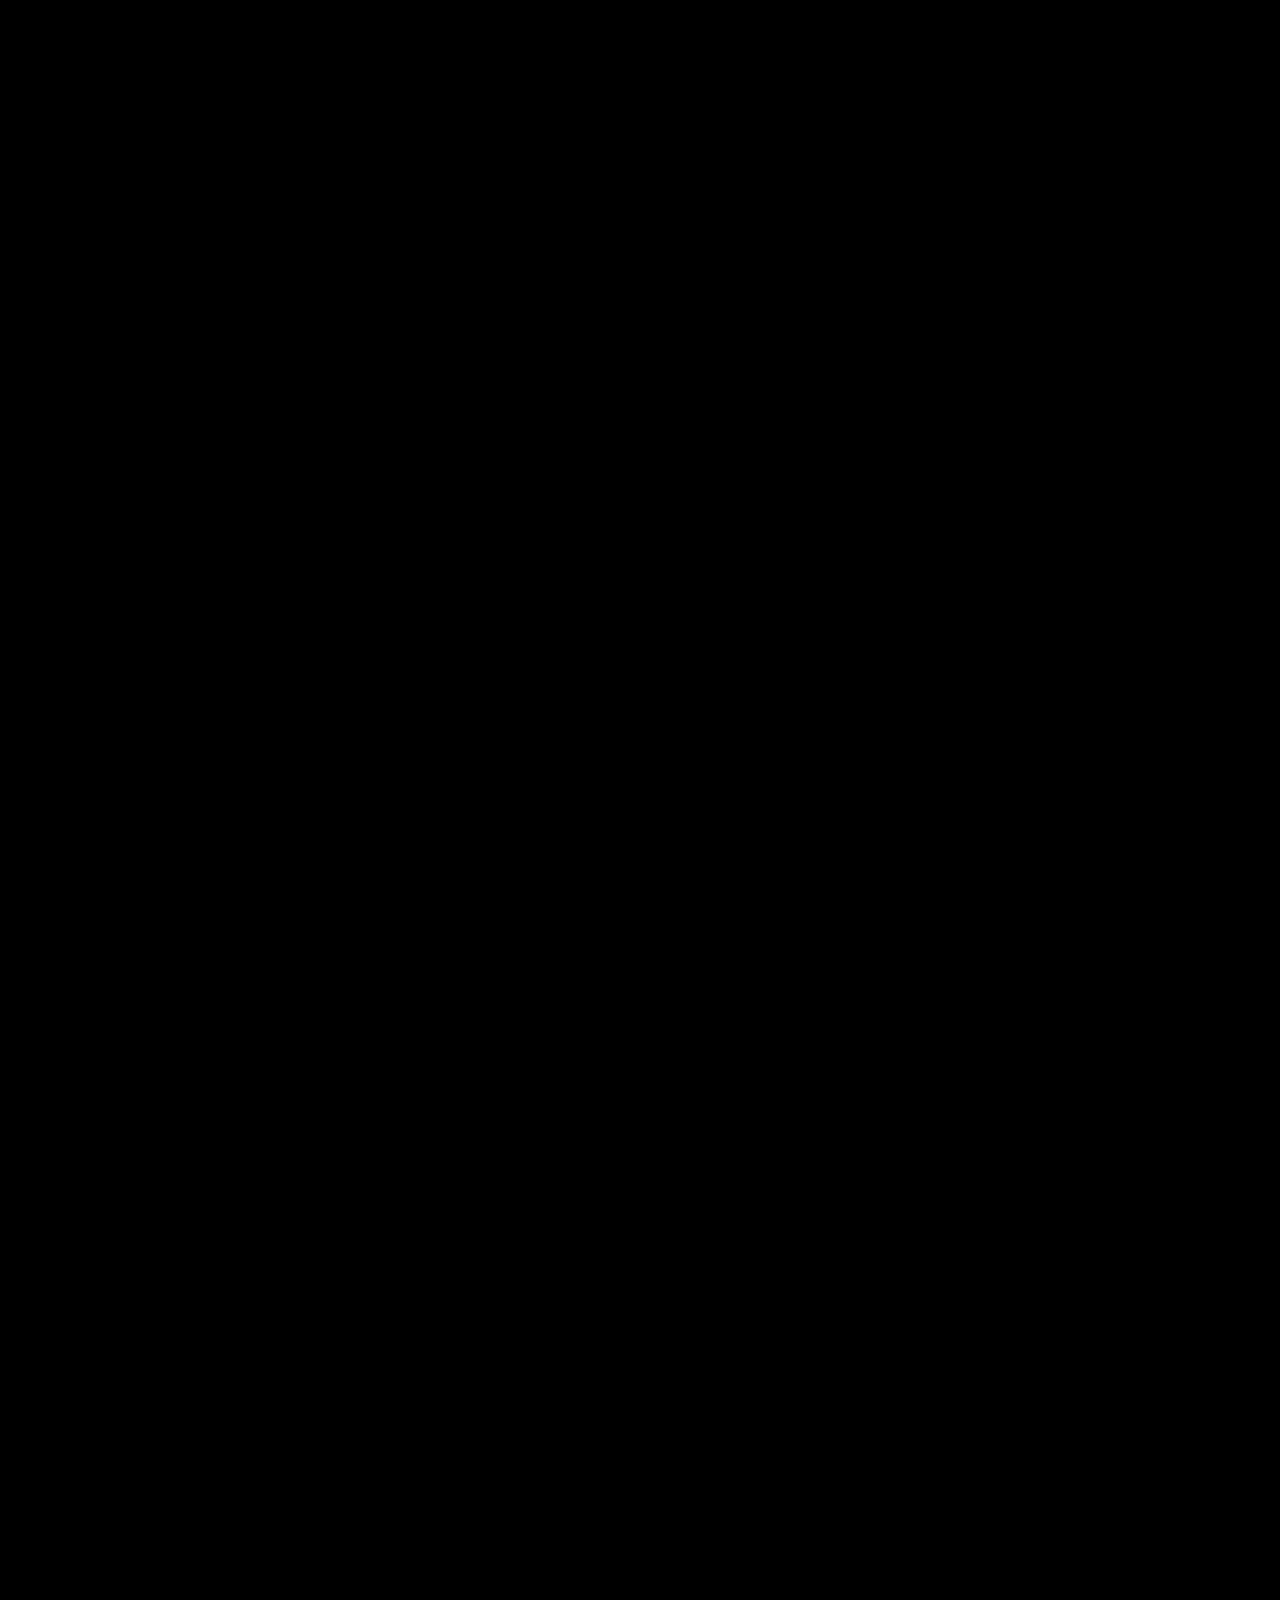
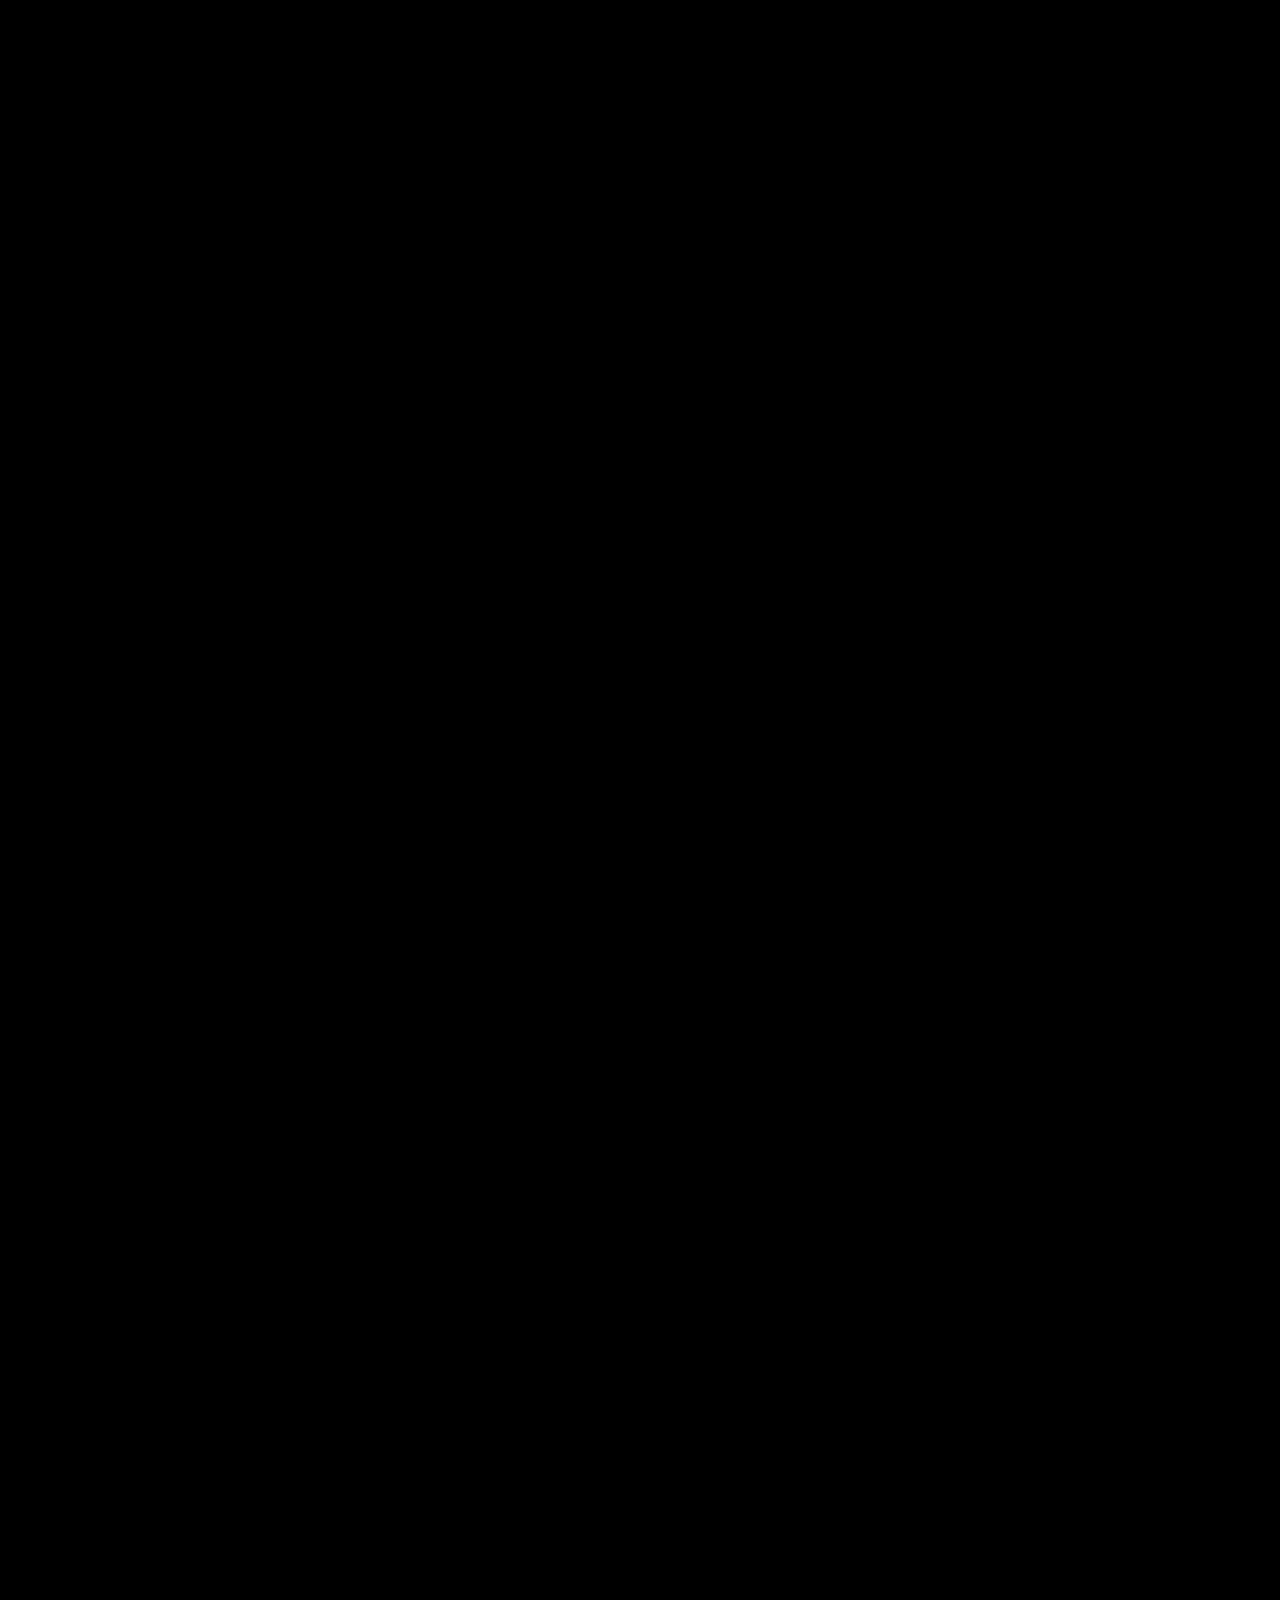
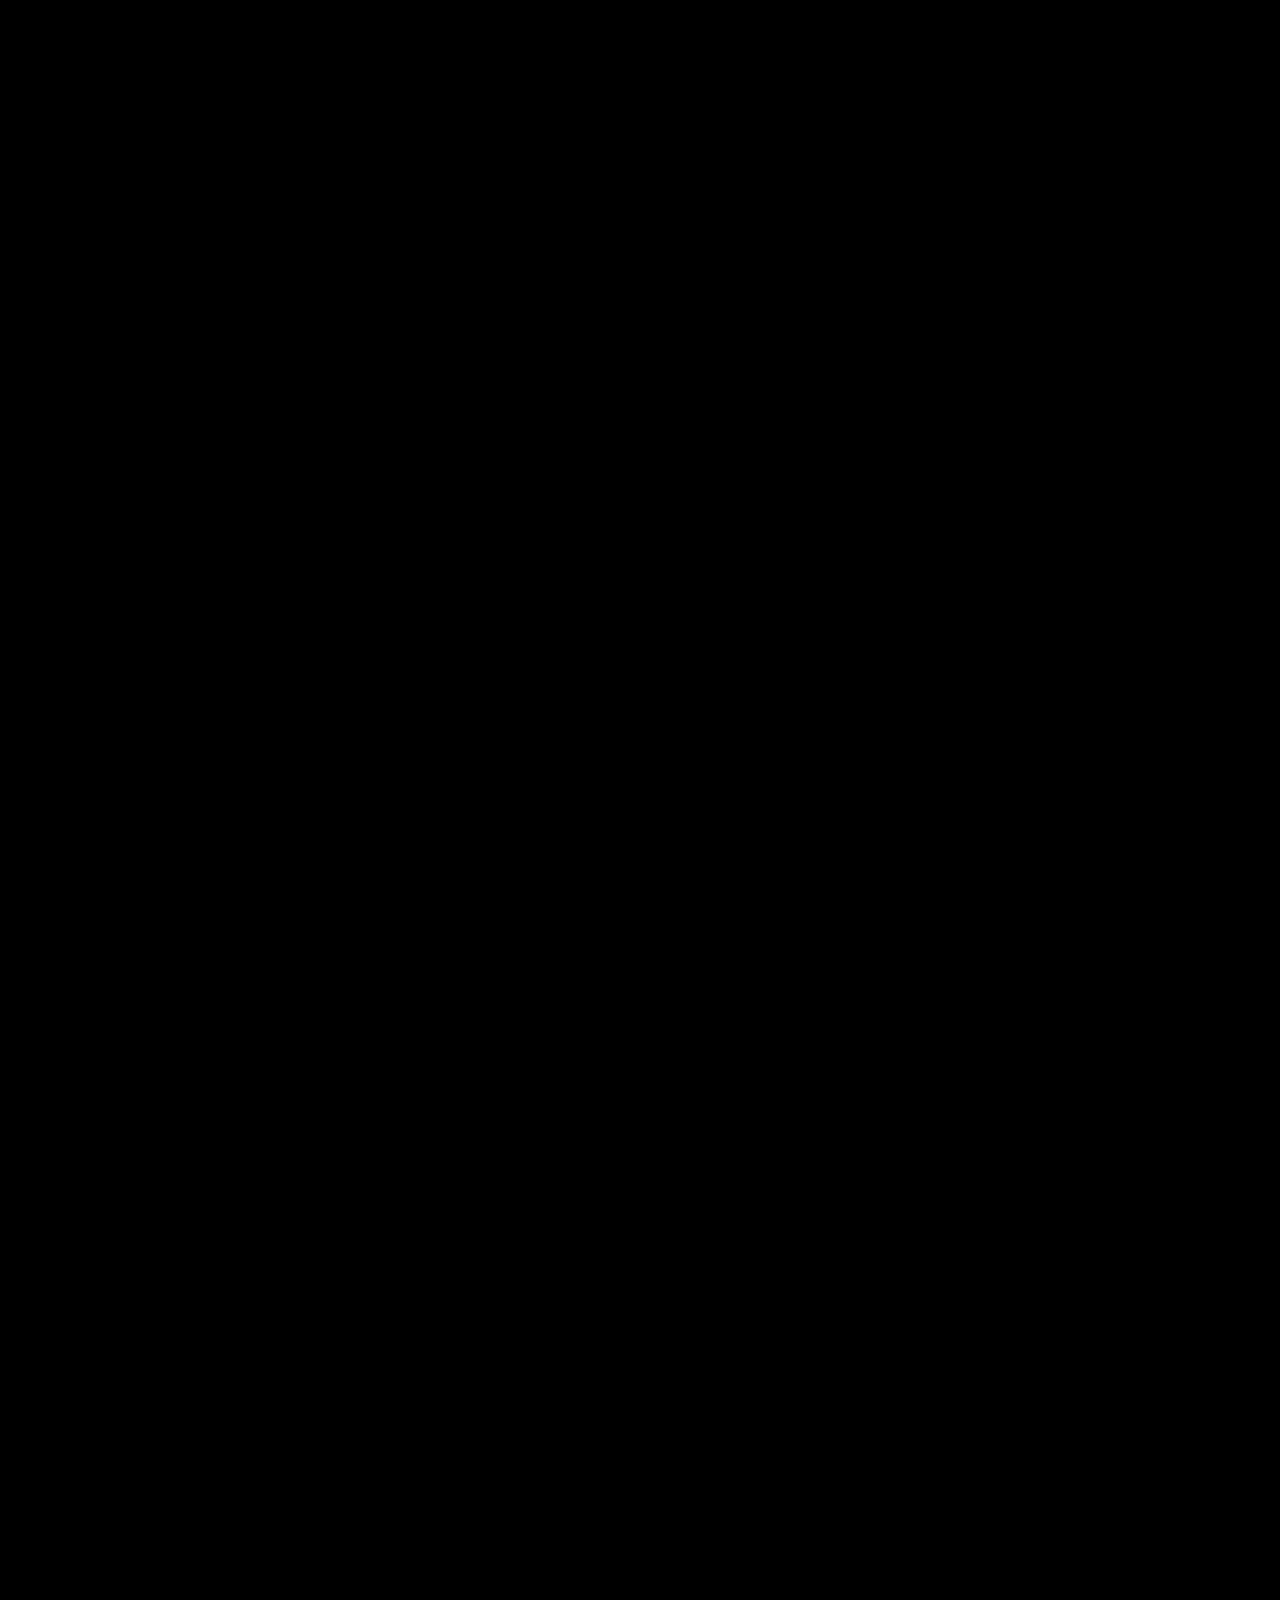
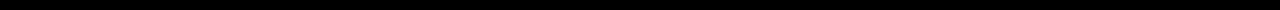
==== commit 1daddbbf: "com" ====
--- a/index-Arabic.html
+++ b/index-Arabic.html
@@ -74,7 +74,7 @@
                                                     <span>البوربينت</span>
                                                 </li>
                                                 <li>
-                                                    <img src="./imgFolder/transcription-icon.jpg" alt="transcription image">
+                                                    <img src="./imgFolder/transcription-img.png" alt="transcription image">
                                                     <span>التفريغ</span>
                                                 </li>
                                                 <li>
@@ -224,37 +224,7 @@
                     </div>
                 </section>
                 <!-- portfolio section end  -->
-                <!-- Pricing section start  -->
-                <section id="pricing">
-                    <div class="container">
-                        <div class="sub-title">
-                            <p >السعر </p>
-                        </div>
-                        <div class="pricing-list">
-                            <div class="price-box">
-                                    <h3>الكتابة & التنسيق </h3>
-                                    <span class="price">من 5 لـ 10 / جنيه</span>
-                                    <a href="#contact" class="btn"> تواصل الان</a>
-                            </div>
-                            <div class="price-box">
-                                <h3>العروض التقديمية </h3>
-                                <span class="price">من 5 لـ 10 / جنيه</span>
-                                    <a href="#contact" class="btn"> تواصل الان</a>
-                            </div>
-                            <div class="price-box">
-                                    <h3>التفريغ</h3>
-                                    <span class="price"> الساعة بـ 130 / جنيه</span>
-                                    <a href="#contact" class="btn"> تواصل الان</a>
-                            </div>
-                            <div class="price-box">
-                                    <h3>الترجمة</h3>
-                                    <span class="price">السعر علي حسب اللغة</span>
-                                    <a href="#contact" class="btn"> تواصل الان</a>
-                            </div>
-                        </div>
-                    </div>
-                </section>
-                <!-- Pricing section end  -->
+                <!-- review section start  -->
                 <section id="review">
                     <div class="container">
                         <div class="sub-title">
@@ -322,7 +292,7 @@
                         <div class="social-icons-contact">
                             <a href="https://m.facebook.com/profile.php/?id=100056849457284" target="_blank"><i class="fa-brands fa-facebook" id="icons-contact"></i></a>
                             <a href="https://wa.me/+201006960262" target="_blank"><i class="fa-brands fa-whatsapp"  id="icons-contact"></i></a>
-                            <a href="https://webogram.org/a/#2057934182" target="_blank"><i class="fa-brands fa-telegram"  id="icons-contact"></i></a>
+                            <a href="https://web.telegram.org/a/#2057934182" target="_blank"><i class="fa-brands fa-telegram"  id="icons-contact"></i></a>
                             <a href="#https://www.facebook.com/messages/t/100056849457284" target="_blank"><i class="fa-brands fa-facebook-messenger messenger" id="icons-contact"></i></a>
                         </div>
                     </div>
@@ -330,7 +300,7 @@
                 <!-- contact section end  -->
             </main>
                 <footer>
-                    <p class="copy-right"> Made by <a href="#">Ola</a> | Copyright &copy; Reserved</p>
+                    <p class="copy-right"> Made by <a href="https://olaatef.github.io/Portfolio-Ola/" target="_blank">Ola</a> | Copyright &copy; Reserved</p>
                 </footer>
     <script src="script.js"></script>
 </body>
--- a/style-Arabic.css
+++ b/style-Arabic.css
@@ -1,6 +1,6 @@
 :root{
     --first-color: #000000;
-    --second-color: #ff5e00;
+    --second-color: #00d9fff6;
     --third-color: #fff;
 }
 body{
@@ -87,7 +87,7 @@
 .FixedHeader{
     background: var(--third-color);
     box-shadow: 0 0 10px 3px var(--second-color);
-    opacity: .6;
+    opacity: .8;
 }
 .nav-bar{
     display: flex;
@@ -96,8 +96,8 @@
     flex-wrap: wrap;
 }
 nav .logo img{
-    width: 90px;
-    height: 60px;
+    width: 80px;
+    height: 53px;
     border-top-left-radius: 38px;
     border-top-right-radius: 38px;
     border-bottom-right-radius: 10px;
@@ -174,7 +174,6 @@
 nav #toggle-mode:hover{
     color: var(--first-color);
     background-color: var(--third-color);
-    border-color: var(--first-color);
 }
 
 #header .container .home-text {
@@ -564,7 +563,7 @@
 #portfolio .work-list .work .layer{
     width: 100%;
     height: 0;
-    background: linear-gradient(rgba(0,0,0,0.8) ,#be4600);
+    background: linear-gradient(rgba(0,0,0,0.9) ,#00d9ffe8);
     border-radius: 10px;
     position: absolute;
     left: 0;
@@ -589,41 +588,6 @@
     color: #ccc;
 }
 /* portfolio section end */
-/* Pricing section start */
-#pricing .container .pricing-list{
-    display: grid;
-    grid-template-columns: repeat(4, 1fr);
-    gap: 30PX;
-    text-align: center;
-}
-#pricing .container .pricing-list .price-box{
-    padding: 4rem 2rem;
-    border: 2.4px solid var(--third-color);
-    border-radius: 15px;
-    transition: all ease .4s;
-}
-#pricing .container .pricing-list .price-box:hover{
-    border-color: var(--second-color);
-    transform: translateY(-10px);
-}
-#pricing .container .pricing-list .price-box h3{
-    font-size: 27px;
-    font-weight: 600;
-    margin-bottom: 1.5rem;
-    text-transform: uppercase;
-}
-#pricing .container .pricing-list .price-box .price{
-    color: var(--third-color);
-    font-size: 25px;
-    font-weight: 600;
-    display: block;
-}
-
-#pricing .container .pricing-list .price-box .btn{
-    height: 50px;
-    margin-top: 2.3rem;
-}
-/* Pricing section end */
 /* REVIEW START ................ */
 #review .box-container{
     display: grid;
@@ -848,7 +812,6 @@
     }
     #services .services-list,
     #portfolio .work-list,
-    #pricing .container .pricing-list,
     #review .box-container {
         grid-template-columns: repeat(2, 1fr);
         grid-gap: 20px;
@@ -868,12 +831,6 @@
     }
     #about .btn {
         width: 180px;
-    }
-    #pricing .container .pricing-list .price-box h3 {
-        font-size: 25px;
-    }
-    #pricing .container .pricing-list .price-box .price {
-        font-size: 22px;
     }
     #review .box-container .box p {
         font-size: 17px;
@@ -921,13 +878,18 @@
         padding: 3rem 0;
     }
     nav .logo img{
-        width: 65px;
-        height: 43px;
+        width: 57px;
+        height: 41px;
     }
     nav #toggle-mode,
     nav .container .nav-bar #menu-icon{
         font-size: .9rem;
         padding: .3rem ;
+        border: none;
+    }
+    nav #toggle-mode:hover{
+        background-color: transparent;
+        box-shadow: 0 0 0 transparent;
     }
     nav #toggle-mode.en{
         font-size: 16px;
@@ -959,7 +921,6 @@
     } 
     #services .services-list,
     #portfolio .work-list,
-    #pricing .container .pricing-list,
     #review .box-container {
         grid-template-columns: repeat(1, 1fr);
     } 
@@ -1017,20 +978,6 @@
     #portfolio .work-list .work .layer h3{
         font-size: 20px;
     }
-    .container .pricing-list .price-box {
-        padding: .5rem;
-    }
-    #pricing .container .pricing-list .price-box h3 {
-        font-size: 19px;
-    }
-    #pricing .container .pricing-list .price-box .price {
-        font-size: 16px;
-    }
-    #pricing .container .pricing-list .price-box .btn{
-        height: 40px;
-        font-size: 16px;
-        margin-top:1.7rem;
-    }
     #contact .social-icons-contact #icons-contact{
         font-size: 23px;
     }
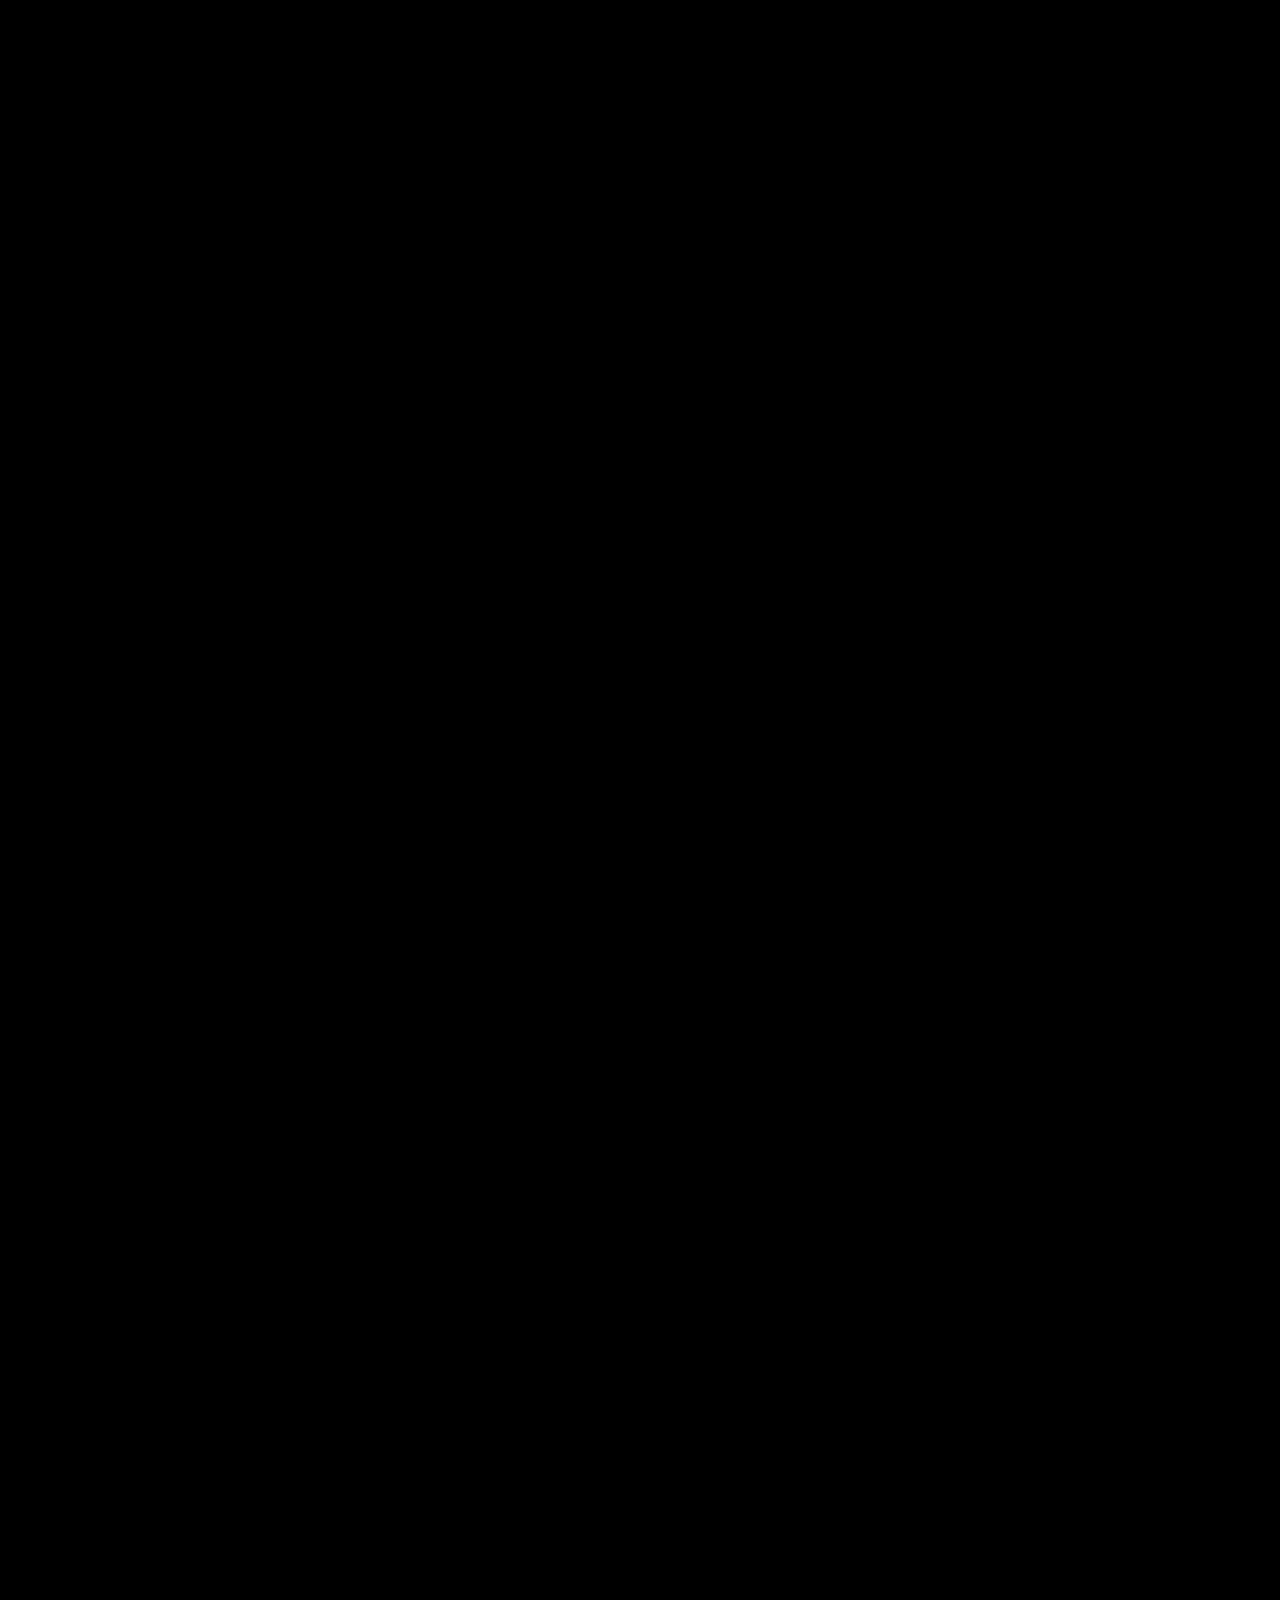
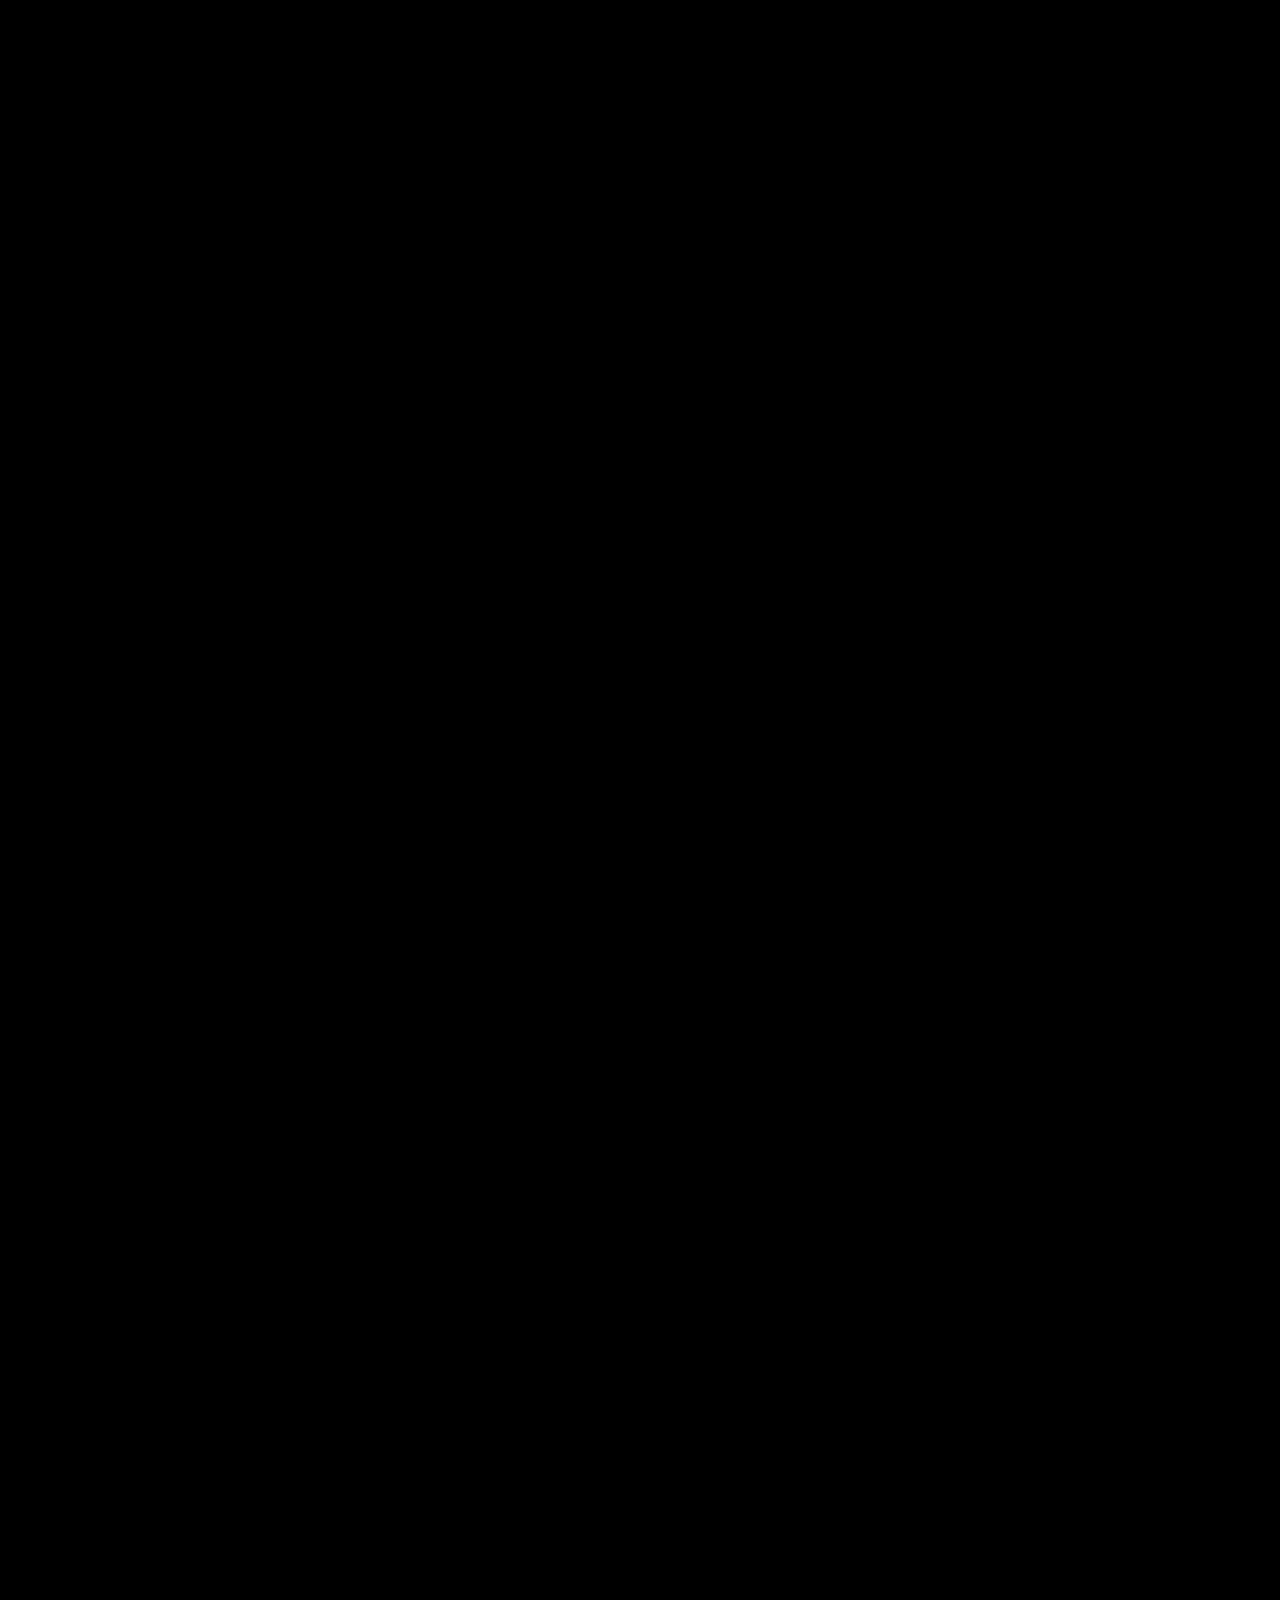
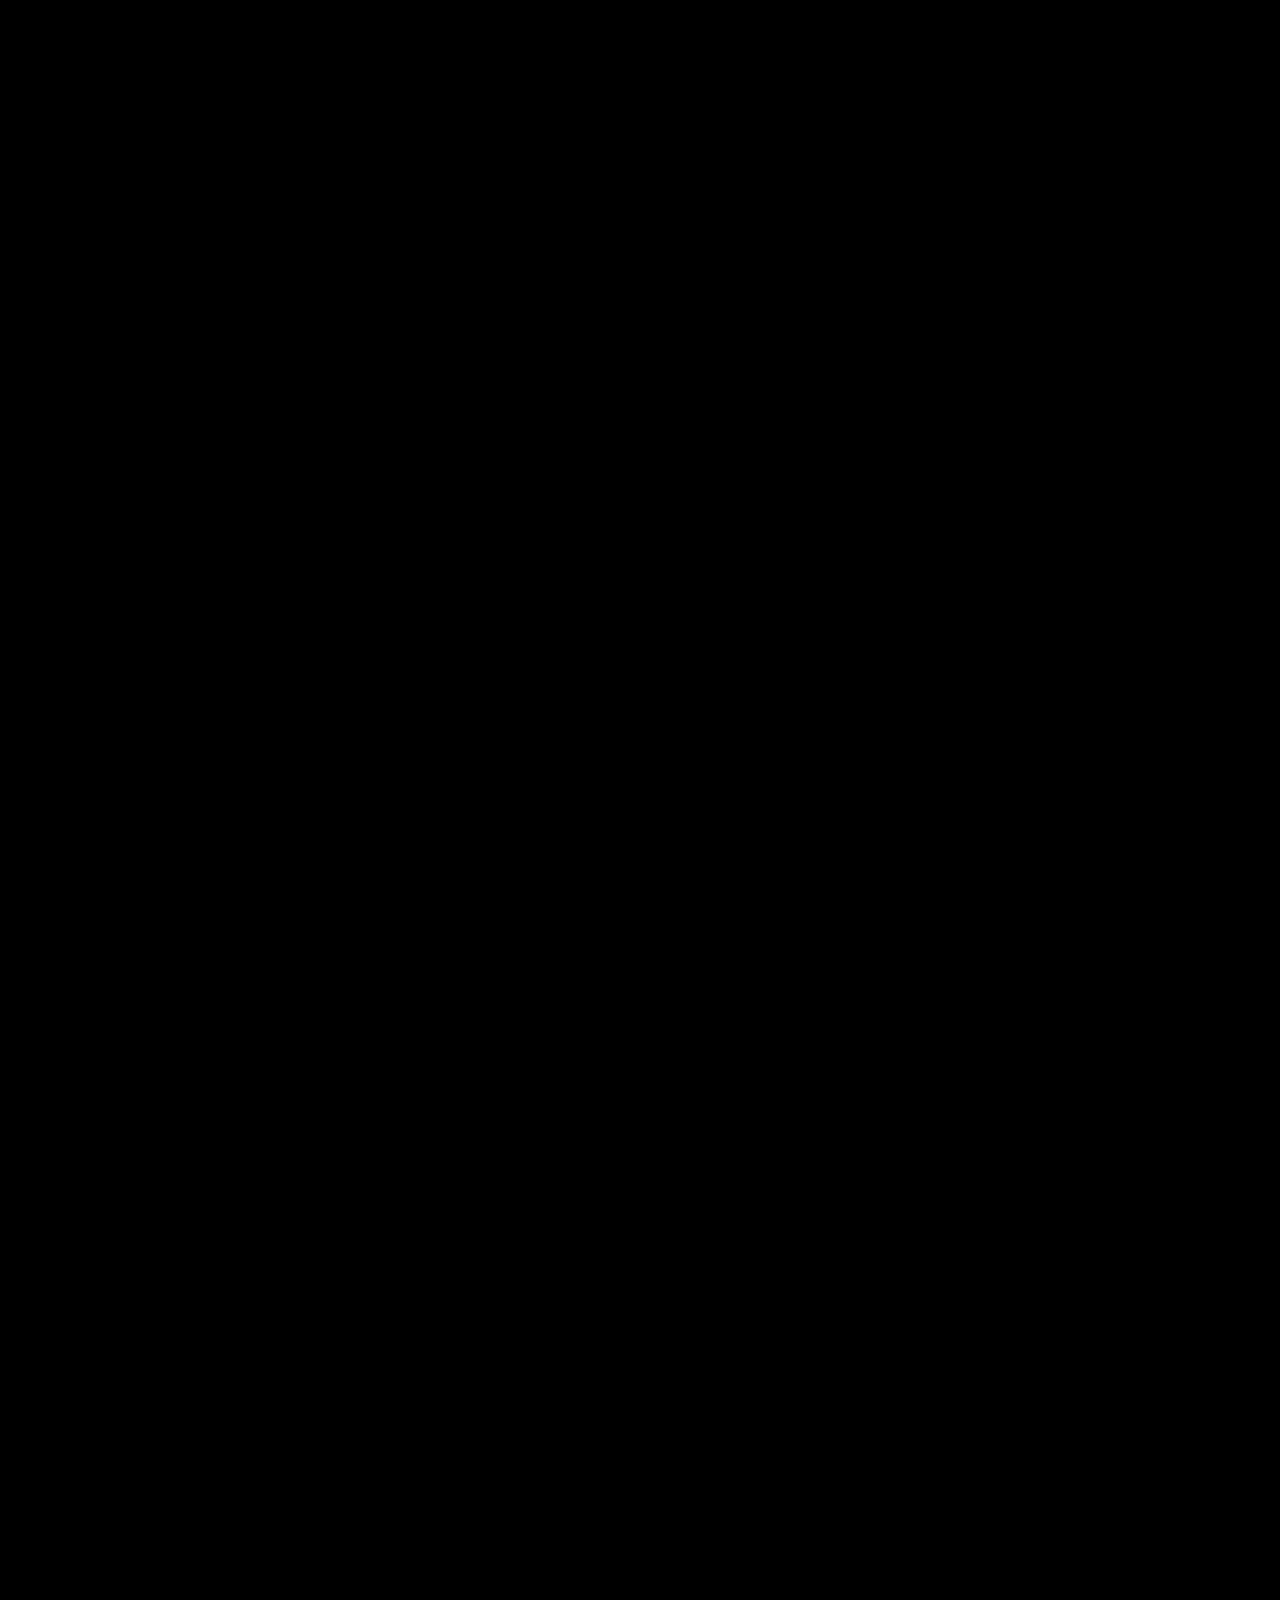
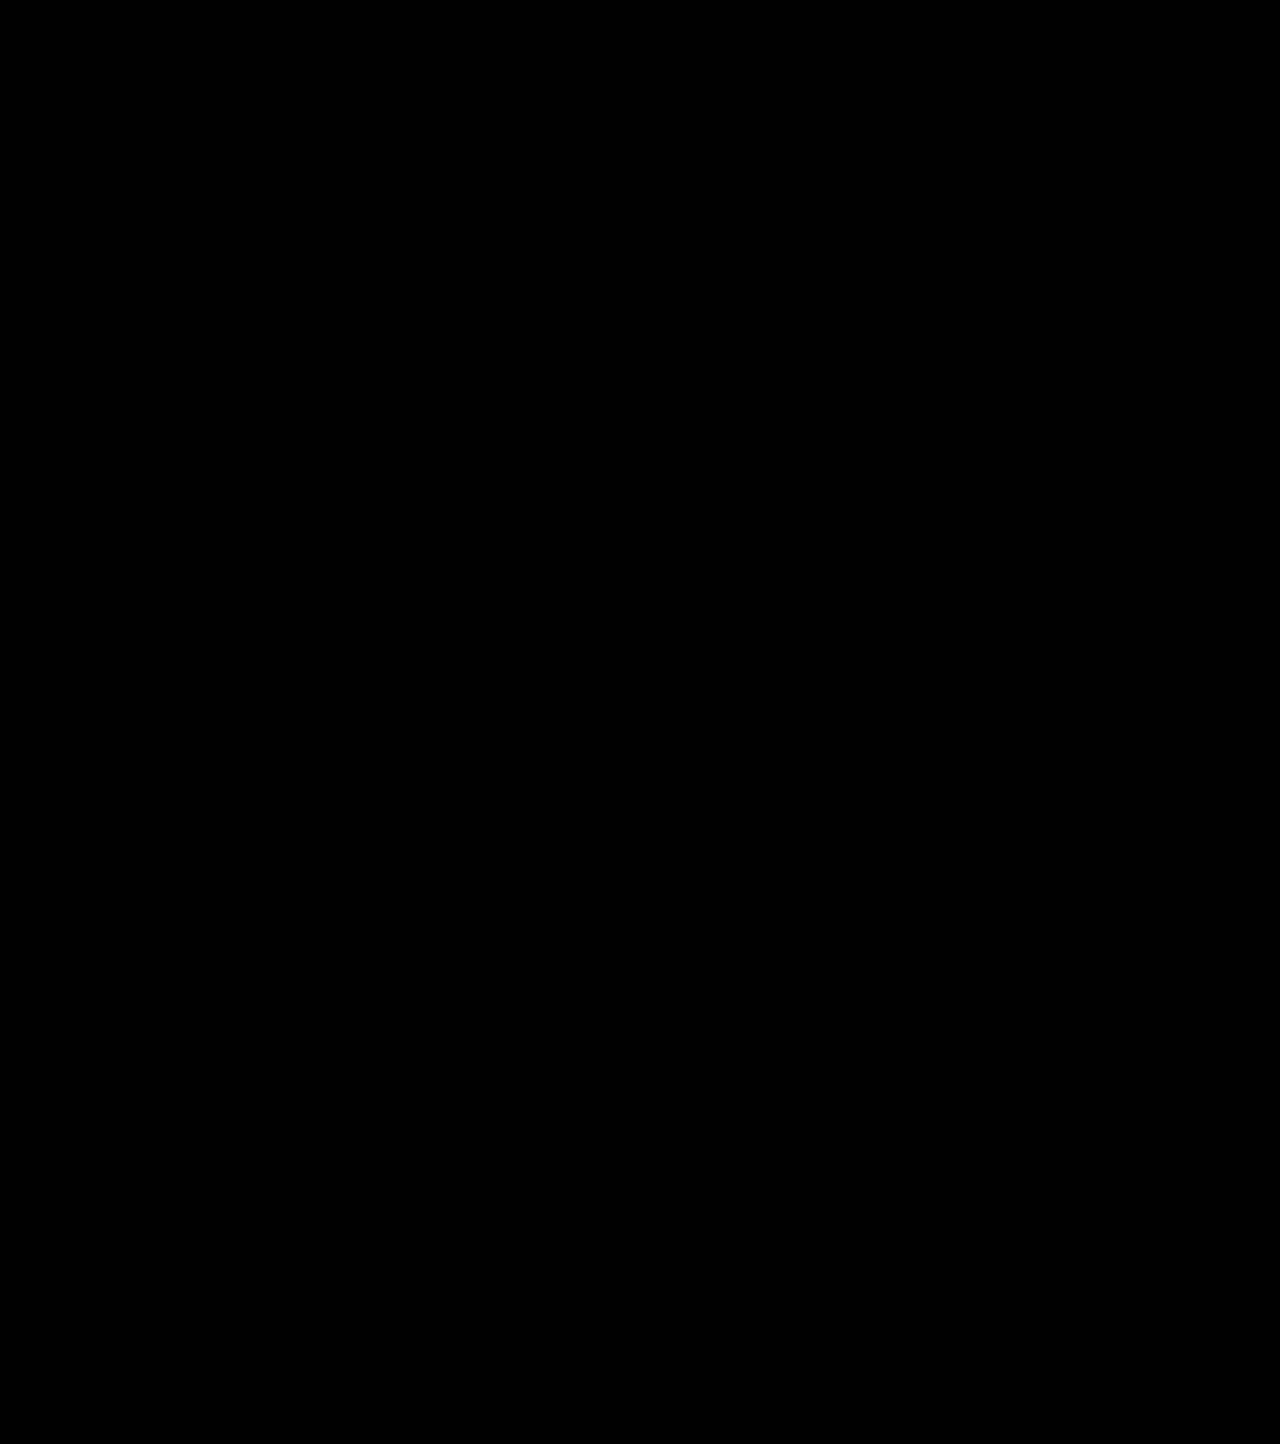
==== commit 66b5a5f5: ".." ====
--- a/index-Arabic.html
+++ b/index-Arabic.html
@@ -5,7 +5,7 @@
     <meta name="viewport" content="width=device-width, initial-scale=1.0">
     <meta name="description" content=" ">
     <meta name="keywords" content="  ">
-    <title> Portfolio Ola..</title>
+    <title> Typist Portfolio</title>
     <link rel="icon" href="./imgFolder/logo2.jpg">
     <link rel="stylesheet" href="https://cdnjs.cloudflare.com/ajax/libs/font-awesome/6.5.1/css/all.min.css" integrity="sha512-DTOQO9RWCH3ppGqcWaEA1BIZOC6xxalwEsw9c2QQeAIftl+Vegovlnee1c9QX4TctnWMn13TZye+giMm8e2LwA==" crossorigin="anonymous" referrerpolicy="no-referrer" />
     <link rel="stylesheet" href="style-Arabic.css">
@@ -300,7 +300,7 @@
                 <!-- contact section end  -->
             </main>
                 <footer>
-                    <p class="copy-right"> Made by <a href="https://olaatef.github.io/Portfolio-Ola/" target="_blank">Ola</a> | Copyright &copy; Reserved</p>
+                    <p class="copy-right"> Made by <a href="https://olaatef.github.io/Ola-Portfolio/" target="_blank">Ola</a> | Copyright &copy; Reserved</p>
                 </footer>
     <script src="script.js"></script>
 </body>
--- a/style-Arabic.css
+++ b/style-Arabic.css
@@ -1,6 +1,6 @@
 :root{
     --first-color: #000000;
-    --second-color: #00d9fff6;
+    --second-color: #00aeff;
     --third-color: #fff;
 }
 body{
@@ -77,7 +77,7 @@
 nav{
     background: transparent;
     width: 100%;
-    padding: 10px 0;
+    padding: 5px 0;
     position: fixed;
     top: 0;
     left: 0;
@@ -86,7 +86,7 @@
 }
 .FixedHeader{
     background: var(--third-color);
-    box-shadow: 0 0 10px 3px var(--second-color);
+    box-shadow: 0 0 8px 2px var(--second-color);
     opacity: .8;
 }
 .nav-bar{
@@ -96,8 +96,8 @@
     flex-wrap: wrap;
 }
 nav .logo img{
-    width: 80px;
-    height: 53px;
+    width: 64px;
+    height: 49px;
     border-top-left-radius: 38px;
     border-top-right-radius: 38px;
     border-bottom-right-radius: 10px;
@@ -111,8 +111,8 @@
     padding: 17px 0;
 }
 nav ul li a{
-    font-size: 21px;
-    font-weight: 600;
+    font-size: 18px;
+    font-weight: 400;
     color: var(--first-color);
     margin-left: 30px;
     position: relative;
@@ -158,7 +158,7 @@
     gap: 15px;
 }
 nav #toggle-mode{
-    font-size: 1.2rem;
+    font-size: 1rem;
     color:var(--first-color);
     background-color: transparent;
     border: none;
@@ -188,7 +188,7 @@
     z-index: 1;
 }
 #header .container .home-text h3{
-    font-size: 2.1rem;
+    font-size: 24px;
     margin:0 0 .5rem;
     opacity: 0;
     animation: slideLeft 1s ease forwards;
@@ -212,7 +212,7 @@
 }
 
 #header .container .home-text .movt h3{
-    font-size: 2.2rem;
+    font-size: 2rem;
     font-weight: 700;
     position: relative;
     color: transparent;
@@ -248,7 +248,7 @@
     border: 2px solid var(--second-color);
     border-radius: 10px;
     box-shadow:0 0 .9rem var(--second-color) ;
-    font-size: 1.3rem;
+    font-size: 1.1rem;
     font-weight: 600;
     padding: .8rem 2.5rem;
     margin-top: 1rem;
@@ -259,7 +259,6 @@
 }
 .btn:hover{
     color: var(--second-color);
-    font-size: 1.35rem;
 }
 .btn::before{
     content: '';
@@ -304,7 +303,7 @@
     justify-content: space-between;
 }
 .sub-title{
-    font-size: 60px;
+    font-size: 50px;
     font-weight: 600;
     color: var(--third-color);
     text-align: center;
@@ -333,7 +332,7 @@
     flex-basis: 55%;
 }
 #about .row .about-text p{
-    font-size: 18px;
+    font-size: 16px;
     line-height: 1.9;
     font-family: sans-serif;
     color: var(--third-color);
@@ -365,8 +364,8 @@
     width: 50%;
 }
 #about .tab-contents.active-tab h4{
-    font-size: 23px;
-    color:var(--third-color) ;;
+    font-size: 21px;
+    color:var(--third-color);
     text-transform: uppercase;
     margin-bottom: 3px;
 }
@@ -403,7 +402,7 @@
     margin-left: 10px;
 }
 #about .tab-contents.active-tab ul li .check-icon{
-    font-size: 1.3rem;
+    font-size: 1rem;
     color: var(--third-color);
     margin-left: 10px;
 }
@@ -492,8 +491,8 @@
 #about .btn{
     margin: 2rem auto 1rem;
     padding: 0;
-    width: 230px;
-    height: 60px;
+    width: 165px;
+    height: 53px;
 }
 /* about section end */
 /* services section start */
@@ -526,12 +525,12 @@
     margin-bottom: 30px;
 }
 #services .services-list div h2{
-    font-size: 30px;
+    font-size: 24px;
     font-weight: 500;
     margin-bottom: 15px;
 }
 #services .services-list div p{
-    font-size: 15px;
+    font-size: 14px;
     font-weight: 300;
     font-family: sans-serif;
     margin-bottom: 20px;
@@ -563,7 +562,7 @@
 #portfolio .work-list .work .layer{
     width: 100%;
     height: 0;
-    background: linear-gradient(rgba(0,0,0,0.9) ,#00d9ffe8);
+    background: linear-gradient(rgba(0,0,0,0.9) ,#00aeff);
     border-radius: 10px;
     position: absolute;
     left: 0;
@@ -602,19 +601,19 @@
     width: 80px;
 }
 #review .box-container .box p{
-    font-size: 21px;
+    font-size: 19px;
     font-weight: 600;
     line-height: 1.8;
     color: var(--third-color);
     padding: .3rem 0 .5rem 0;
 }
 #review .box-container .box h3{
-    font-size: 27px;
+    font-size: 24px;
     color: var(--third-color);
     padding: 1rem 0;
 }
 #review .box-container .box .stars{
-    font-size: 1.5rem;
+    font-size: 1.2rem;
     padding: .5rem;
     color:var(--second-color);
 }
@@ -629,7 +628,7 @@
     text-align: center;
 }
 #contact h3{
-    font-size: 27px;
+    font-size: 24px;
     font-weight: 600;
     color: var(--third-color);
     margin-bottom: 40px;
@@ -660,11 +659,11 @@
 }
 #contact .row .col .con-icon{
     color: var(--second-color);
-    font-size: 33px;
+    font-size: 30px;
     margin-bottom: 1.7rem;
 }
 #contact .row .col a{
-    font-size: 22px;
+    font-size: 17px;
     color: var(--third-color);
     transition: all ease .3s;
 }
@@ -672,7 +671,7 @@
     color: var(--second-color);
 }
 #contact .social-icons-contact{
-    width: 270px;
+    width: 260px;
     margin: 0 auto;
     display: flex;
     align-items: center;
@@ -680,7 +679,7 @@
     margin-top: 1rem;
 }
 #contact .social-icons-contact #icons-contact{
-    font-size: 28px;
+    font-size: 24px;
     color: var(--third-color);
     transition: all ease .4s;
 }
@@ -694,12 +693,12 @@
 footer .copy-right{
     width: 100%;
     text-align: center;
-    font-size: 22px;
+    font-size: 17px;
     font-weight: 600;
-    letter-spacing: 1px;
-    padding: 20px 0;
+    letter-spacing: .3px;
+    padding: 20px 5px;
     margin-top: 20px;
-    background: #1b1a1a7c ;
+    background: #1b1a1a7c;
     color: var(--third-color);
 }
 footer .copy-right a{
@@ -797,6 +796,9 @@
         left: 56px;
         cursor: pointer;
     } 
+    .FixedHeader{
+        box-shadow: 0 0 5px 1px var(--second-color);
+    }
     #header .container .home-text h3 {
         font-size: 1.7rem;
     }
@@ -808,7 +810,8 @@
     }
     .btn {
         font-size: 1.1rem;
-        padding: .8rem 2.3rem;
+        padding: .7rem 1rem;
+        box-shadow: 0 0 .3rem var(--second-color);
     }
     #services .services-list,
     #portfolio .work-list,
@@ -830,19 +833,21 @@
         min-width: 100%;
     }
     #about .btn {
-        width: 180px;
+        width: 135px;
+        height: 40px;
+        font-size: 13.5px;
     }
     #review .box-container .box p {
         font-size: 17px;
         padding: .3rem 0 1rem 0;
     }
     #review .box-container .box h3 {
-        font-size: 25px;
+        font-size: 21px;
         color: var(--third-color);
         padding: 1rem 0;
     }
     #review .box-container .box .stars {
-        font-size: 1.2rem;
+        font-size: 0.9rem;
     }
     #contact h3{
         font-size: 24px;
@@ -892,7 +897,7 @@
         box-shadow: 0 0 0 transparent;
     }
     nav #toggle-mode.en{
-        font-size: 16px;
+        font-size: 14px;
     }
     nav .container .nav-bar #close-menu {
         font-size: 20px;
@@ -913,8 +918,13 @@
         padding: .7rem 1.7rem;
     }
     .back-arrow {
-        font-size: .8rem;
-        padding: .8rem .9rem;
+        font-size: .7rem;
+        padding: .6rem .7rem;
+        bottom: 3%;
+        right: 2%;
+    }
+    .back-arrow:hover{
+        transform: translateY(0);
     }
     .languages{
         right: 55%;
@@ -929,7 +939,7 @@
         margin-right: 7px;
     }  
     .sub-title {
-        font-size: 27px;
+        font-size: 24px;
     }
     #about .tab-contents.active-tab{
         display: block;
@@ -970,13 +980,17 @@
         margin-bottom: 20px;
     }
     #services .services-list div h2 {
-        font-size: 20px;
+        font-size: 18px;
     }
     #services .services-list div p {
-        font-size: 14px;
+        font-size: 13.5px;
     }
     #portfolio .work-list .work .layer h3{
         font-size: 20px;
+    }
+    #review .box-container .box p{
+        font-size: 15px;
+        padding: .3rem  0;
     }
     #contact .social-icons-contact #icons-contact{
         font-size: 23px;
@@ -992,6 +1006,25 @@
         width: 100%;
         margin: 35px auto;
     }
+    #contact .row .col .con-icon{
+        font-size: 27px;
+    }
+    #contact .row .col a{
+        font-size: 14.5px;
+    }
+    #contact .social-icons-contact #icons-contact{
+        font-size: 21px;
+    }
+    #contact h3{
+        font-size: 16px;
+        letter-spacing: .5px;
+    }
+    #contact .row {
+        display: block;
+        justify-content: center;
+        width: 100%;
+        margin: 35px auto;
+    }
     #contact .row .col{
         width: 100%;
         margin-bottom: 2rem;
@@ -1004,11 +1037,11 @@
         width: 150px;
     }
     footer .copy-right{
-        font-size: 14px;
-        letter-spacing: .5px;
+        font-size: 13px;
+        letter-spacing: .3px;
         margin: 0;
     }
     footer .copy-right a{
-        font-size: 16px;
+        font-size: 13px;
     }
     }